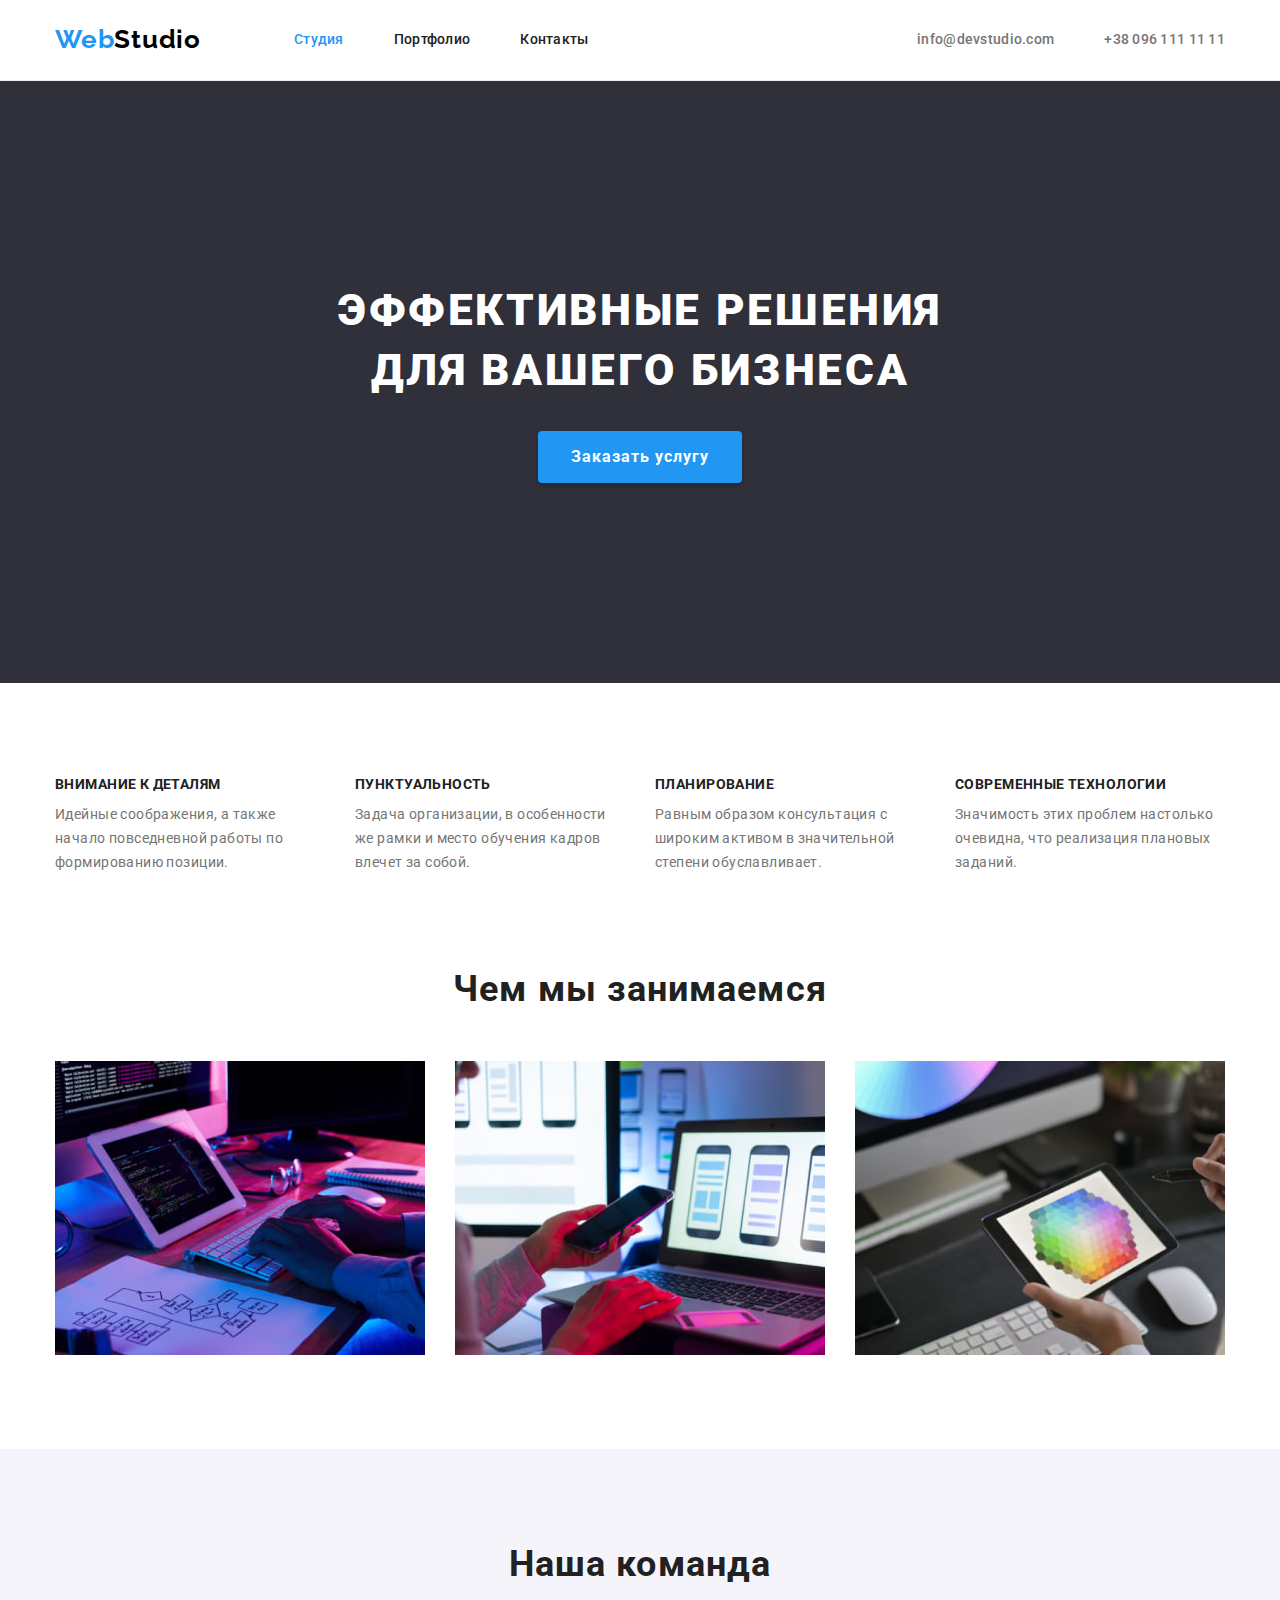
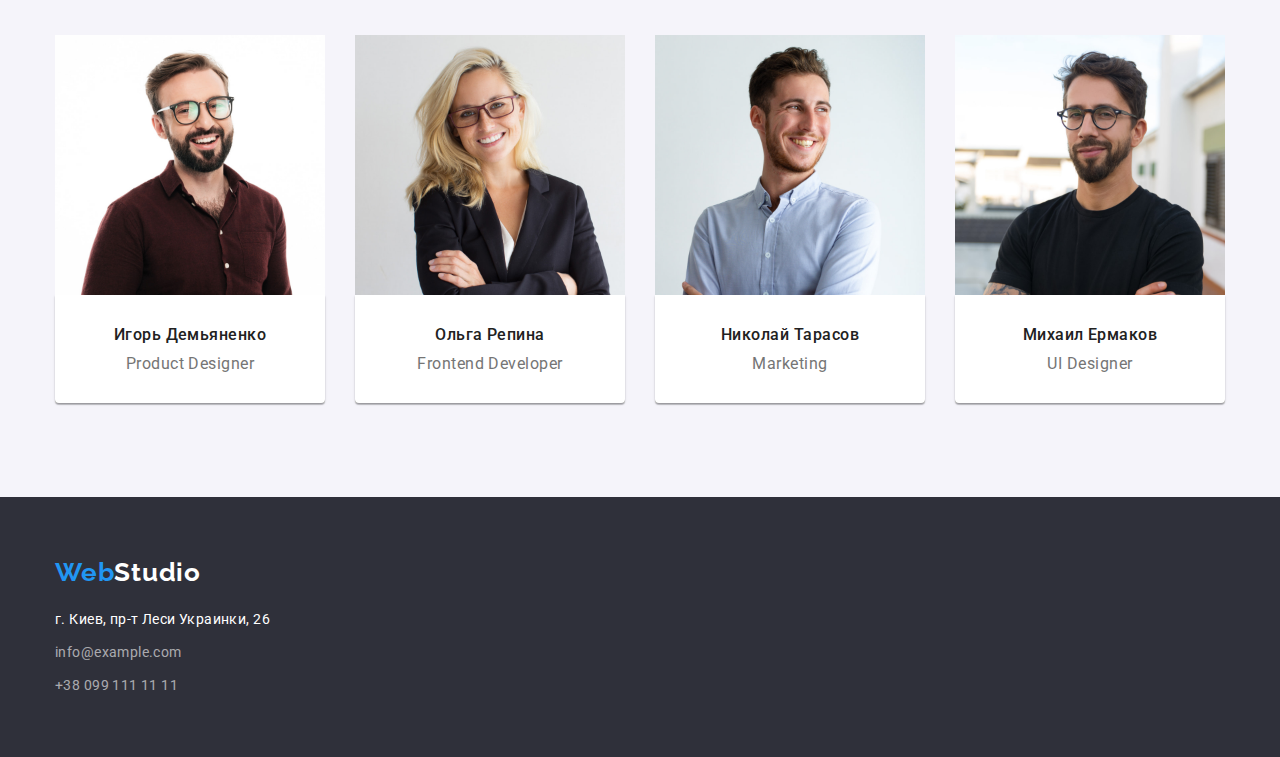
==== index.html @ 54af05c6 "Копирует файлы из предыдущего репозитория" ====
<!DOCTYPE html>
<html lang="ru">
  <head>
    <meta charset="UTF-8" />
    <meta http-equiv="X-UA-Compatible" content="IE=edge" />
    <meta name="viewport" content="width=device-width, initial-scale=1.0" />
    <title>Веб-сту</title>
    <link rel="preconnect" href="https://fonts.googleapis.com" />
    <link rel="preconnect" href="https://fonts.gstatic.com" crossorigin />
    <link
      href="https://fonts.googleapis.com/css2?family=Raleway:wght@700&family=Roboto:wght@400;500;700;900&display=swap"
      rel="stylesheet"
    />
    <link
      rel="stylesheet"
      href="https://cdnjs.cloudflare.com/ajax/libs/modern-normalize/1.1.0/modern-normalize.min.css"
    />
    <link rel="stylesheet" href="./сss/styles.css" />
  </head>
  <body>
    <header class="header">
      <div class="container header-container">
        <nav class="site-nav">
          <a class="logo link" lang="en" href="./index.html"
            >Web<span class="logo-header">Studio</span></a
          >
          <ul class="nav-list list">
            <li class="nav-item">
              <a class="nav-link link current" href="./index.html">Студия</a>
            </li>
            <li class="nav-item">
              <a class="nav-link link" href="./portfolio.html">Портфолио</a>
            </li>
            <li class="nav-item"><a class="nav-link link" href="#contacts">Контакты</a></li>
          </ul>
        </nav>
        <ul class="contact-list list">
          <li class="contact-header-item">
            <a class="contact-header-link link" href="mailto:info@devstudio.com"
              >info@devstudio.com</a
            >
          </li>
          <li class="contact-header-item">
            <a class="contact-header-link link" href="tel:+380961111111">+38 096 111 11 11</a>
          </li>
        </ul>
      </div>
    </header>
    <main>
      <section class="hero">
        <div class="container">
          <h1 class="hero-title">Эффективные решения для вашего бизнеса</h1>
          <button class="hero-button" type="button">Заказать услугу</button>
        </div>
      </section>
      <section class="section">
        <div class="container">
          <h2 class="visually-hidden">Особенности</h2>
          <ul class="features-list list">
            <li class="features-item">
              <h3 class="features-title">Внимание к деталям</h3>
              <p class="features-text">
                Идейные соображения, а также начало повседневной работы по формированию позиции.
              </p>
            </li>
            <li class="features-item">
              <h3 class="features-title">Пунктуальность</h3>
              <p class="features-text">
                Задача организации, в особенности же рамки и место обучения кадров влечет за собой.
              </p>
            </li>

            <li class="features-item">
              <h3 class="features-title">Планирование</h3>
              <p class="features-text">
                Равным образом консультация с широким активом в значительной степени обуславливает.
              </p>
            </li>
            <li class="features-item">
              <h3 class="features-title">Современные технологии</h3>
              <p class="features-text">
                Значимость этих проблем настолько очевидна, что реализация плановых заданий.
              </p>
            </li>
          </ul>
        </div>
      </section>
      <section class="work-directions section">
        <div class="container">
          <h2 class="section-title">Чем мы занимаемся</h2>
          <ul class="work-directions-list list">
            <li class="work-directions-item">
              <img
                src="./images/desktop-apps.jpg"
                alt="Программист работающий в своем офисе"
                width="370"
                height="294"
              />
            </li>
            <li class="work-directions-item">
              <img
                src="./images/mobile-apps.jpg"
                alt="Разработка мобильного приложения, работа над интерфейсом"
                width="370"
                height="294"
              />
            </li>
            <li class="work-directions-item">
              <img
                src="./images/design-solutions.jpg"
                alt="Веб-дизайн с выбором рабочего цвета на графическом планшете"
                width="370"
                height="294"
              />
            </li>
          </ul>
        </div>
      </section>
      <section class="team section">
        <div class="container">
          <h2 class="section-title">Наша команда</h2>
          <ul class="team-list list">
            <li class="team-card">
              <img
                src="./images/product-designer.jpg"
                alt="Член команды - продакт-дизайнер"
                width="270"
                height="260"
              />
              <div class="team-wrapper">
                <h3 class="team-title">Игорь Демьяненко</h3>
                <p class="team-text" lang="en">Product Designer</p>
              </div>
            </li>
            <li class="team-card">
              <img
                src="./images/frontend-developer.jpg"
                alt="Член команды - фронтенд разработчик"
                width="270"
                height="260"
              />
              <div class="team-wrapper">
                <h3 class="team-title">Ольга Репина</h3>
                <p class="team-text" lang="en">Frontend Developer</p>
              </div>
            </li>
            <li class="team-card">
              <img
                src="./images/marketing.jpg"
                alt="Член команды - маркетолог"
                width="270"
                height="260"
              />
              <div class="team-wrapper">
                <h3 class="team-title">Николай Тарасов</h3>
                <p class="team-text" lang="en">Marketing</p>
              </div>
            </li>
            <li class="team-card">
              <img
                src="./images/ui-designer.jpg"
                alt="Член команды - дизайнер пользовательского интерфейса"
                width="270"
                height="260"
              />
              <div class="team-wrapper">
                <h3 class="team-title">Михаил Ермаков</h3>
                <p class="team-text" lang="en">UI Designer</p>
              </div>
            </li>
          </ul>
        </div>
      </section>
    </main>
    <footer class="footer">
      <div class="container">
        <a class="logo link" lang="en" href="./index.html"
          >Web<span class="logo-footer">Studio</span></a
        >
        <address id="contacts">
          <ul class="list">
            <li class="adress-street-item">
              <a class="address-street link" href="https://goo.gl/maps/kSrC2yLhnCnVmhvy7"
                >г. Киев, пр-т Леси Украинки, 26</a
              >
            </li>
            <li class="contact-footer-item">
              <a class="contact-footer link" href="mailto:info@example.com">info@example.com</a>
            </li>
            <li class="contact-footer-item">
              <a class="contact-footer link" href="tel:+380991111111">+38 099 111 11 11</a>
            </li>
          </ul>
        </address>
      </div>
    </footer>
  </body>
</html>
---- сss/styles.css ----
:root {
  --primary-white-color: #ffffff; /**белый цвет фона и текста, логотипа в футере**/
  --theme-dark-color: #2f303a; /*темно серый цвет фона**/
  --theme-light-color: #f5f4fa; /**светло серый текст фона**/
  --accent-color: #2196f3; /**синий цвет выделения ссылок и кнопок при ховере, фокусе**/
  --text-primary-color: #212121; /**темно серый цвет тектса**/
  --text-secondary-color: #757575; /**основной светло серый цвет текста**/
  --text-primary-font: Roboto, sans-serif; /**основшой шрифт текта**/
  --text-secondary-font: Raleway, sans-serif; /**шрифт текста логотипа**/
}
body {
  font-family: var(--text-primary-font);
  color: var(--text-primary-color);
  background-color: var(--primary-white-color);
}

/* ПАРАМЕТРЫ КОНТЕЙНЕРА */
.container {
  margin-left: auto;
  margin-right: auto;
  width: 1200px;
  padding-left: 15px;
  padding-right: 15px;
}

/* СБРОС ОФОРМЛЕНИЯ ДЛЯ СПИСКОВ И ССЫЛОК; СБРОС PADDING И MARGIN ДЛЯ СПИСКОВ, ТЕКСТА, ЗАГЛАВИЙ*/
h1,
h2,
h3,
p {
  margin-top: 0;
  margin-bottom: 0;
}
ul {
  margin-top: 0;
  margin-bottom: 0;
  padding-left: 0;
}
img {
  display: block;
  max-width: 100%;
  height: auto;
}

.list {
  list-style: none;
}
.link {
  text-decoration: none;
}
.visually-hidden {
  position: absolute;
  width: 1px;
  height: 1px;
  margin: -1px;
  border: 0;
  padding: 0;
  white-space: nowrap;
  clip-path: inset(100%);
  clip: rect(0 0 0 0);
  overflow: hidden;
}
/* НEADER */
.header {
  padding-top: 24px;
  padding-bottom: 25px;
  border-bottom: 1px solid #ececec;
}
.header-container {
  display: flex;
  align-items: center;
}
/* LOGO-HEADER + LOGO-FOOTER*/
.logo {
  font-family: var(--text-secondary-font);
  font-weight: 700;
  font-size: 26px;
  line-height: 1.19;
  letter-spacing: 0.03em;
  color: var(--accent-color);
  margin-right: 93px;
}
.logo-header {
  color: #000000;
}
.logo-footer {
  color: var(--primary-white-color);
}

/*НАВИГАЦИЯ САЙТА И КОНТАКТЫ В ХЕДЕРЕ */
.site-nav,
.nav-list {
  display: flex;
  align-items: center;
}
.contact-list {
  display: flex;
  align-items: center;
  margin-left: auto;
}
.nav-item:not(:last-child) {
  margin-right: 50px;
}
.contact-header-item:not(:last-child) {
  margin-right: 50px;
}
.nav-link,
.contact-header-link {
  font-weight: 500;
  font-size: 14px;
  line-height: 1.14;
  letter-spacing: 0.02em;
  padding: 10px 0;
}
.nav-link {
  color: var(--text-primary-color);
}
.contact-header-link {
  color: var(--text-secondary-color);
}
.nav-link:focus,
.nav-link:hover,
.contact-header-link:focus,
.contact-header-link:hover {
  color: var(--accent-color);
}
.current {
  color: var(--accent-color);
}

/* FOTTER */
.footer {
  background-color: var(--theme-dark-color);
  padding-top: 60px;
  padding-bottom: 60px;
}
address {
  font-style: normal;
  margin-top: 20px;
}
.adress-street-item {
  margin-bottom: 9px;
}
.contact-footer-item:not(:last-child) {
  margin-bottom: 9px;
}
.address-street,
.contact-footer {
  font-size: 14px;
  line-height: 1.71;
  letter-spacing: 0.03em;
}
.address-street {
  color: var(--primary-white-color);
}
.contact-footer {
  color: rgba(255, 255, 255, 0.6);
}
.contact-footer:hover,
.contact-footer:focus {
  color: var(--accent-color);
}

/* MAIN*/
/* HERO */
.hero {
  background-color: var(--theme-dark-color);
  text-align: center;
  padding-top: 200px;
  padding-bottom: 200px;
}
.hero-title {
  font-weight: 900;
  font-size: 44px;
  line-height: 1.36;
  text-align: center;
  letter-spacing: 0.06em;
  text-transform: uppercase;
  color: var(--primary-white-color);
  width: 696px;
  margin-bottom: 30px;
  margin-left: auto;
  margin-right: auto;
}
.hero-button {
  font-family: var(--text-primary-font);
  font-weight: 700;
  font-size: 16px;
  line-height: 1.88;
  text-align: center;
  letter-spacing: 0.06em;
  cursor: pointer;
  color: var(--primary-white-color);
  background-color: var(--accent-color);
  padding: 10px 32px;
  min-width: 200px;
  border: 1px solid transparent;
  border-radius: 4px;
  box-shadow: 0px 4px 4px rgba(0, 0, 0, 0.15);
}
.hero-button:hover,
.hero-button:focus {
  background-color: #188ce8;
}
/* CЕКЦИИ  */
.section {
  padding-top: 94px;
  padding-bottom: 94px;
}

/* ОСОБЕННОСТИ */
.features-list {
  display: flex;
  align-items: center;
}
.features-item {
  flex-basis: calc((100% - 90px) / 4);
}
.features-item:not(:last-child) {
  margin-right: 30px;
}
.features-title {
  font-weight: 700;
  font-size: 14px;
  line-height: 1.14;
  letter-spacing: 0.03em;
  text-transform: uppercase;
  margin-bottom: 10px;
}
.features-text {
  font-size: 14px;
  line-height: 1.71;
  letter-spacing: 0.03em;
  color: var(--text-secondary-color);
}

/* ЧЕМ МЫ ЗАНИМАЕМСЯ + НАША КОМАНДА */
.section-title {
  font-weight: 700;
  font-size: 36px;
  line-height: 1.17;
  text-align: center;
  letter-spacing: 0.03em;
  margin-bottom: 50px;
}
.work-directions {
  padding-top: 0;
}
.work-directions-list {
  display: flex;
}
.work-directions-item {
  flex-basis: calc((100% - 60px) / 3);
}
.work-directions-item:not(:last-child) {
  margin-right: 30px;
}
.team {
  background-color: var(--theme-light-color);
}
.team-list {
  display: flex;
  flex-wrap: wrap;
}
.team-card {
  background-color: var(--primary-white-color);
  flex-basis: calc((100% - 90px) / 4);
}
.team-card:not(:last-child) {
  margin-right: 30px;
}
.team-wrapper {
  padding-top: 30px;
  padding-bottom: 30px;
  border-radius: 0px 0px 4px 4px;
  box-shadow: 0px 1px 3px rgba(0, 0, 0, 0.12), 0px 1px 1px rgba(0, 0, 0, 0.14),
    0px 2px 1px rgba(0, 0, 0, 0.2);
}
.team-title,
.team-text {
  font-size: 16px;
  line-height: 1.19;
  text-align: center;
  letter-spacing: 0.03em;
}
.team-title {
  font-weight: 500;
  margin-bottom: 10px;
}
.team-text {
  color: var(--text-secondary-color);
}

/*///////////////////////ВТОРАЯ СТРАНИЦА/////////////////////////////  */
/*ПОРТФОЛИО */
.button-list {
  display: flex;
  justify-content: center;
  margin-bottom: 50px;
}
.portfolio-button {
  font-family: var(--text-primary-font);
  font-weight: 500;
  font-size: 16px;
  line-height: 1.63;
  text-align: center;
  letter-spacing: 0.03em;
  cursor: pointer;
  color: var(--text-primary-color);
  background-color: var(--theme-light-color);
  padding: 6px 22px;
  min-width: 73px;
  border: 1px solid transparent;
  border-radius: 4px;
}
.portfolio-button-item:not(:last-child) {
  margin-right: 8px;
}
.portfolio-button:active,
.portfolio-button:hover,
.portfolio-button:focus {
  color: var(--primary-white-color);
  background-color: var(--accent-color);
  box-shadow: 0px 3px 1px rgba(0, 0, 0, 0.1), 0px 1px 2px rgba(0, 0, 0, 0.08),
    0px 2px 2px rgba(0, 0, 0, 0.12);
}
.portfolio-list {
  display: flex;
  flex-wrap: wrap;
}
.portfolio-card {
  flex-basis: calc((100% - 60px) / 3);
}
.portfolio-card:not(:nth-child(3n)) {
  margin-right: 30px;
}
.portfolio-card:not(:nth-last-child(-n + 3)) {
  margin-bottom: 30px;
}
.portfolio-wrapper {
  padding: 20px 24px;
  border-left: 1px solid #eeeeee;
  border-right: 1px solid #eeeeee;
  border-bottom: 1px solid #eeeeee;
}
.portfolio-title {
  font-weight: 700;
  font-size: 18px;
  line-height: 2;
  letter-spacing: 0.06em;
  margin-bottom: 4px;
}
.portfolio-text {
  font-size: 16px;
  line-height: 1.88;
  letter-spacing: 0.03em;
  color: var(--text-secondary-color);
}
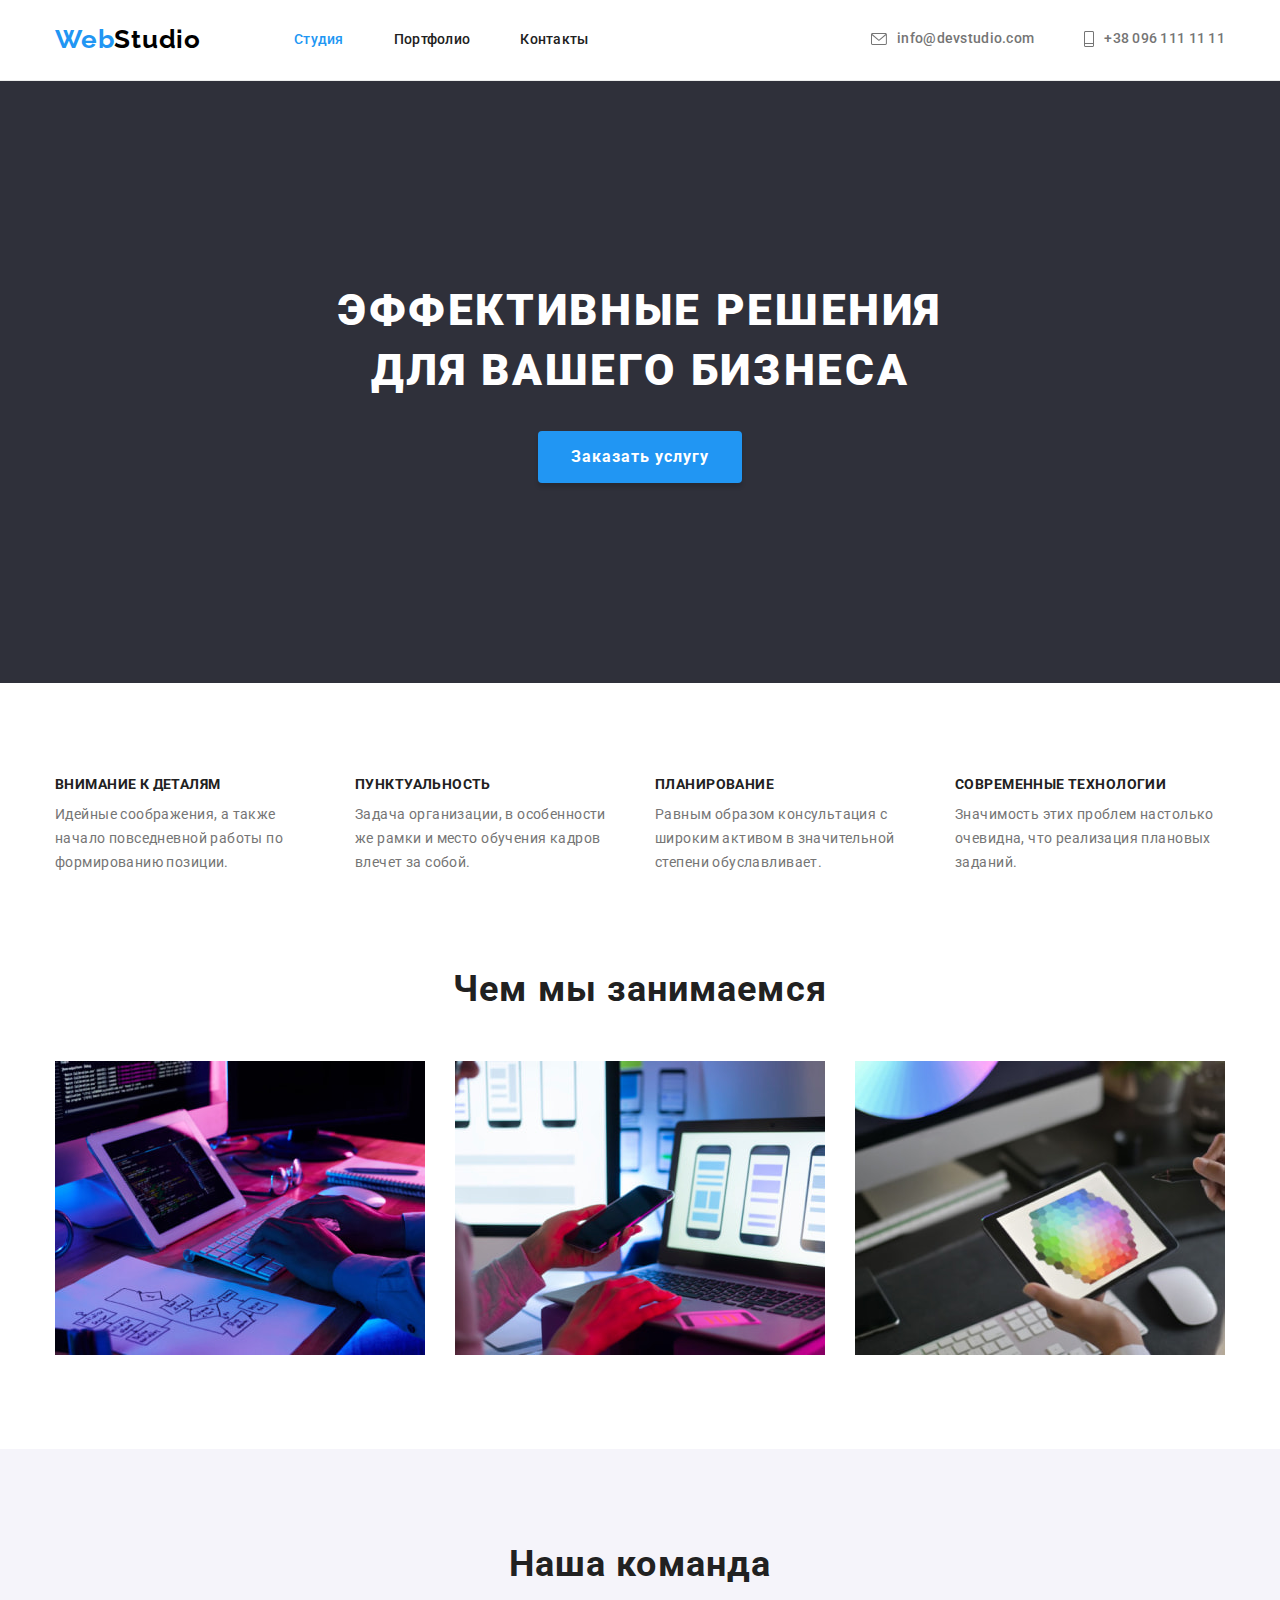
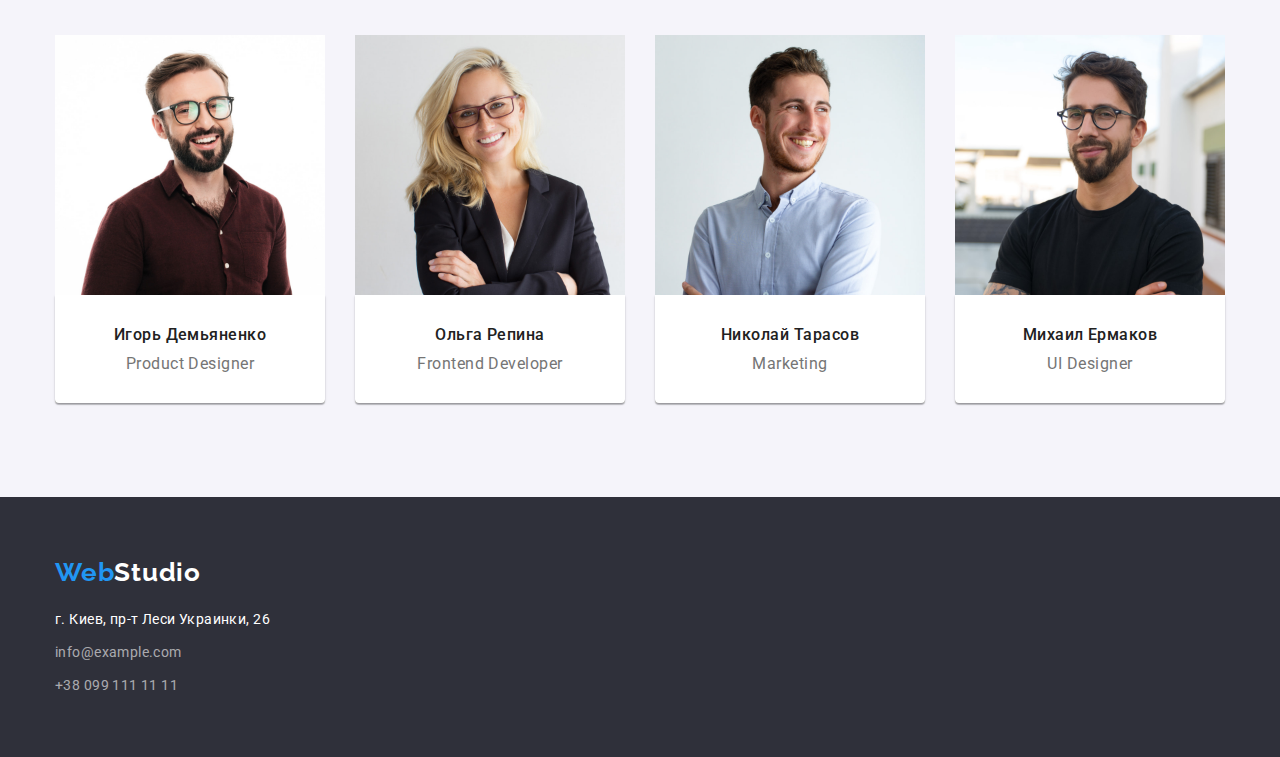
==== commit b5da191a: "Добавляет иконки для номера и телефона" ====
--- a/index.html
+++ b/index.html
@@ -36,12 +36,18 @@
         </nav>
         <ul class="contact-list list">
           <li class="contact-header-item">
-            <a class="contact-header-link link" href="mailto:info@devstudio.com"
+            <a class="contact-header-link link" href="mailto:info@devstudio.com">
+              <svg class="contact-icon" width="16" height="12">
+                <use href="./images/icons.svg#mail"></use></svg
               >info@devstudio.com</a
             >
           </li>
           <li class="contact-header-item">
-            <a class="contact-header-link link" href="tel:+380961111111">+38 096 111 11 11</a>
+            <a class="contact-header-link link" href="tel:+380961111111">
+              <svg class="contact-icon" width="10" height="16">
+                <use href="./images/icons.svg#phone"></use></svg
+              >+38 096 111 11 11</a
+            >
           </li>
         </ul>
       </div>
--- a/сss/styles.css
+++ b/сss/styles.css
@@ -110,19 +110,29 @@
   font-size: 14px;
   line-height: 1.14;
   letter-spacing: 0.02em;
-  padding: 10px 0;
+  padding: 5px 0;
 }
 .nav-link {
   color: var(--text-primary-color);
 }
 .contact-header-link {
   color: var(--text-secondary-color);
+  display: flex;
+  align-items: center;
 }
 .nav-link:focus,
 .nav-link:hover,
 .contact-header-link:focus,
 .contact-header-link:hover {
   color: var(--accent-color);
+}
+.contact-icon {
+  fill: var(--text-secondary-color);
+  margin-right: 10px;
+}
+.contact-header-link:focus .contact-icon,
+.contact-header-link:hover .contact-icon {
+  fill: var(--accent-color);
 }
 .current {
   color: var(--accent-color);
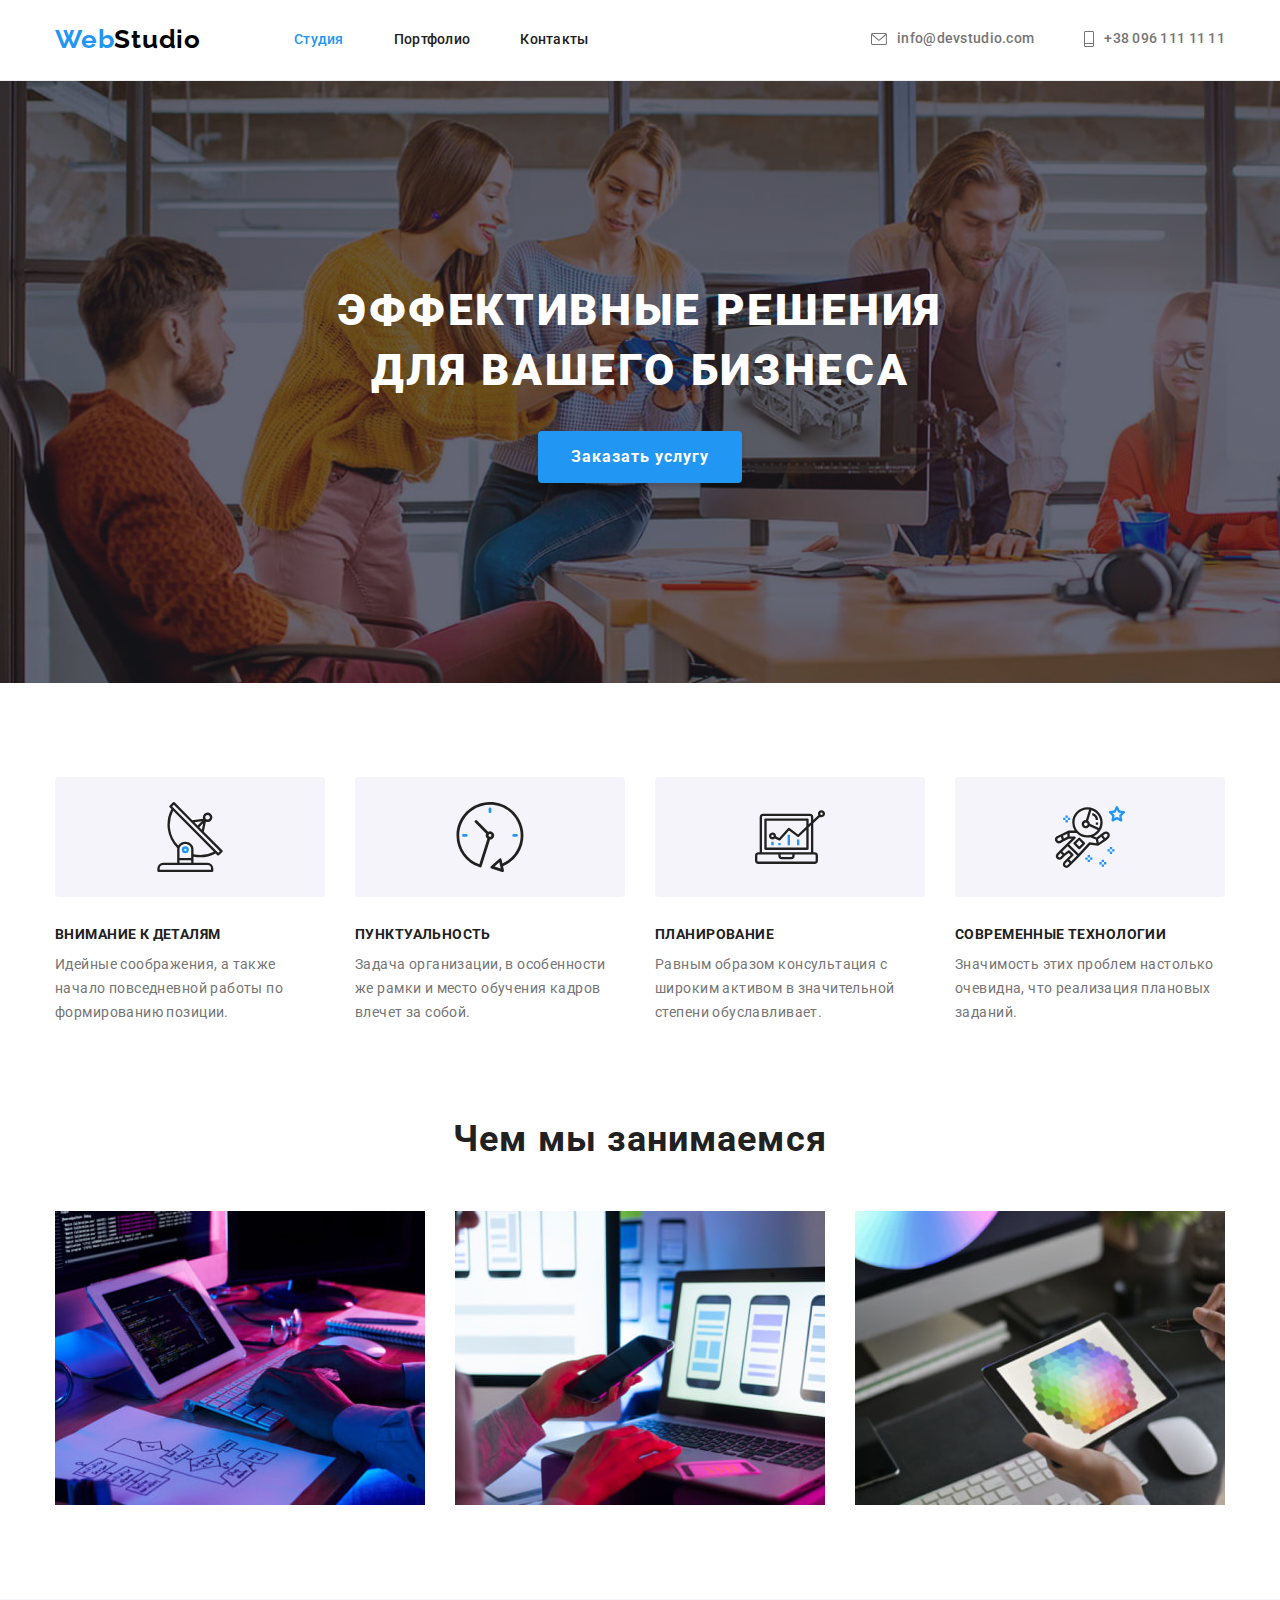
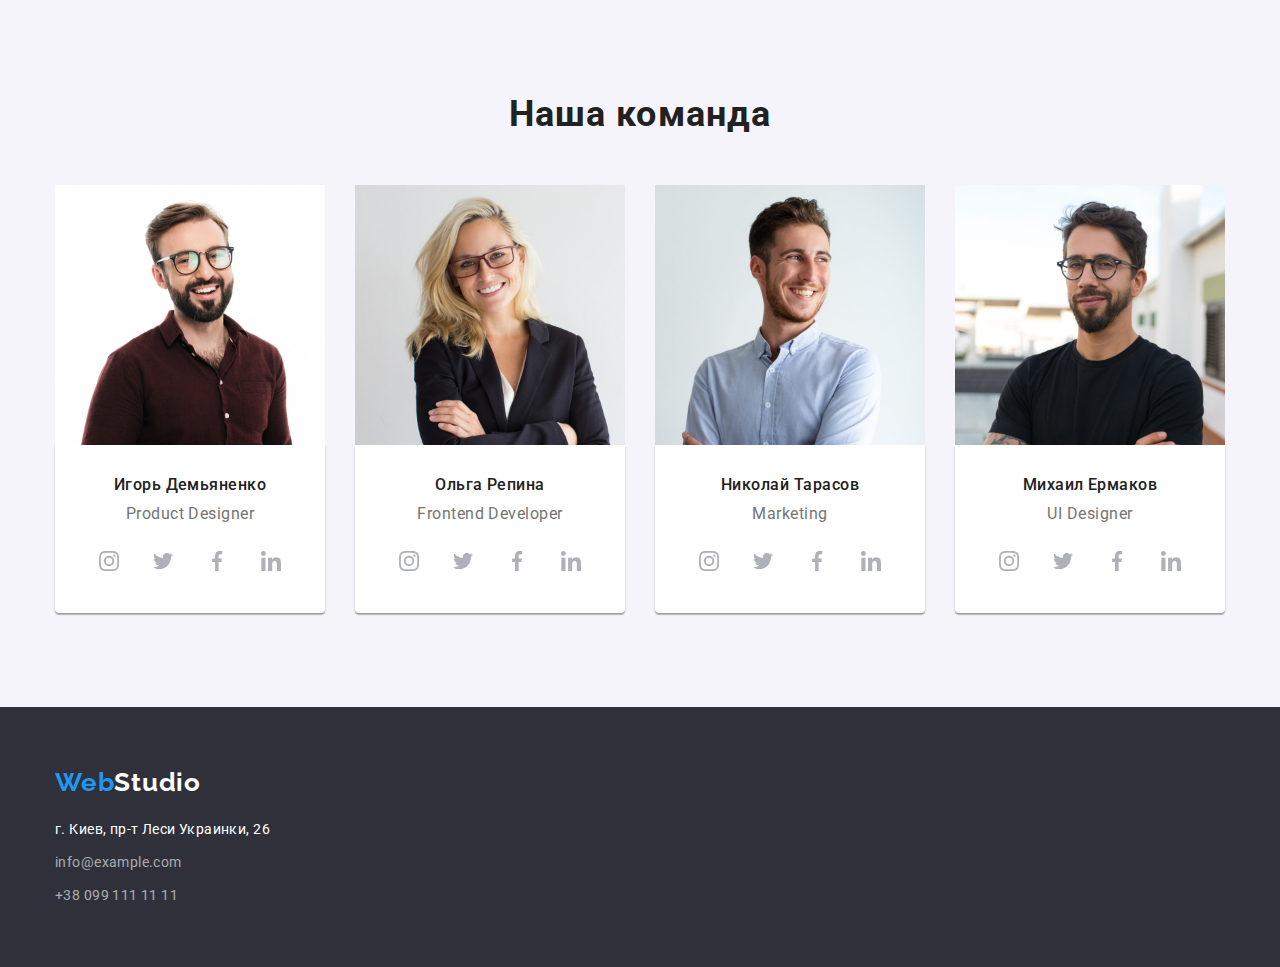
==== commit 5ae29ca8: "Добавляет иконки для секции особенности и иконки соцсетей в нашей команде" ====
--- a/index.html
+++ b/index.html
@@ -64,12 +64,22 @@
           <h2 class="visually-hidden">Особенности</h2>
           <ul class="features-list list">
             <li class="features-item">
+              <div class="features-icon-wrapper">
+                <svg width="70" height="70">
+                  <use href="./images/icons.svg#antena"></use>
+                </svg>
+              </div>
               <h3 class="features-title">Внимание к деталям</h3>
               <p class="features-text">
                 Идейные соображения, а также начало повседневной работы по формированию позиции.
               </p>
             </li>
             <li class="features-item">
+              <div class="features-icon-wrapper">
+                <svg width="70" height="70">
+                  <use href="./images/icons.svg#clock"></use>
+                </svg>
+              </div>
               <h3 class="features-title">Пунктуальность</h3>
               <p class="features-text">
                 Задача организации, в особенности же рамки и место обучения кадров влечет за собой.
@@ -77,12 +87,22 @@
             </li>
 
             <li class="features-item">
+              <div class="features-icon-wrapper">
+                <svg width="70" height="70">
+                  <use href="./images/icons.svg#diagram"></use>
+                </svg>
+              </div>
               <h3 class="features-title">Планирование</h3>
               <p class="features-text">
                 Равным образом консультация с широким активом в значительной степени обуславливает.
               </p>
             </li>
             <li class="features-item">
+              <div class="features-icon-wrapper">
+                <svg class="features-icon" width="70" height="70">
+                  <use href="./images/icons.svg#astronaut"></use>
+                </svg>
+              </div>
               <h3 class="features-title">Современные технологии</h3>
               <p class="features-text">
                 Значимость этих проблем настолько очевидна, что реализация плановых заданий.
@@ -136,6 +156,36 @@
               <div class="team-wrapper">
                 <h3 class="team-title">Игорь Демьяненко</h3>
                 <p class="team-text" lang="en">Product Designer</p>
+                <ul class="social-list list">
+                  <li>
+                    <a class="social-list-link" href="">
+                      <svg class="social-list-icon" width="20" height="20">
+                        <use href="./images/icons.svg#instagram"></use>
+                      </svg>
+                    </a>
+                  </li>
+                  <li>
+                    <a class="social-list-link" href="">
+                      <svg class="social-list-icon" width="20" height="20">
+                        <use href="./images/icons.svg#twitter"></use>
+                      </svg>
+                    </a>
+                  </li>
+                  <li>
+                    <a class="social-list-link" href="">
+                      <svg class="social-list-icon" width="20" height="20">
+                        <use href="./images/icons.svg#facebook"></use>
+                      </svg>
+                    </a>
+                  </li>
+                  <li>
+                    <a class="social-list-link" href="">
+                      <svg class="social-list-icon" width="20" height="20">
+                        <use href="./images/icons.svg#linkedin"></use>
+                      </svg>
+                    </a>
+                  </li>
+                </ul>
               </div>
             </li>
             <li class="team-card">
@@ -148,6 +198,36 @@
               <div class="team-wrapper">
                 <h3 class="team-title">Ольга Репина</h3>
                 <p class="team-text" lang="en">Frontend Developer</p>
+                <ul class="social-list list">
+                  <li>
+                    <a class="social-list-link" href="">
+                      <svg class="social-list-icon" width="20" height="20">
+                        <use href="./images/icons.svg#instagram"></use>
+                      </svg>
+                    </a>
+                  </li>
+                  <li>
+                    <a class="social-list-link" href="">
+                      <svg class="social-list-icon" width="20" height="20">
+                        <use href="./images/icons.svg#twitter"></use>
+                      </svg>
+                    </a>
+                  </li>
+                  <li>
+                    <a class="social-list-link" href="">
+                      <svg class="social-list-icon" width="20" height="20">
+                        <use href="./images/icons.svg#facebook"></use>
+                      </svg>
+                    </a>
+                  </li>
+                  <li>
+                    <a class="social-list-link" href="">
+                      <svg class="social-list-icon" width="20" height="20">
+                        <use href="./images/icons.svg#linkedin"></use>
+                      </svg>
+                    </a>
+                  </li>
+                </ul>
               </div>
             </li>
             <li class="team-card">
@@ -160,6 +240,36 @@
               <div class="team-wrapper">
                 <h3 class="team-title">Николай Тарасов</h3>
                 <p class="team-text" lang="en">Marketing</p>
+                <ul class="social-list list">
+                  <li>
+                    <a class="social-list-link" href="">
+                      <svg class="social-list-icon" width="20" height="20">
+                        <use href="./images/icons.svg#instagram"></use>
+                      </svg>
+                    </a>
+                  </li>
+                  <li>
+                    <a class="social-list-link" href="">
+                      <svg class="social-list-icon" width="20" height="20">
+                        <use href="./images/icons.svg#twitter"></use>
+                      </svg>
+                    </a>
+                  </li>
+                  <li>
+                    <a class="social-list-link" href="">
+                      <svg class="social-list-icon" width="20" height="20">
+                        <use href="./images/icons.svg#facebook"></use>
+                      </svg>
+                    </a>
+                  </li>
+                  <li>
+                    <a class="social-list-link" href="">
+                      <svg class="social-list-icon" width="20" height="20">
+                        <use href="./images/icons.svg#linkedin"></use>
+                      </svg>
+                    </a>
+                  </li>
+                </ul>
               </div>
             </li>
             <li class="team-card">
@@ -172,6 +282,36 @@
               <div class="team-wrapper">
                 <h3 class="team-title">Михаил Ермаков</h3>
                 <p class="team-text" lang="en">UI Designer</p>
+                <ul class="social-list list">
+                  <li>
+                    <a class="social-list-link" href="">
+                      <svg class="social-list-icon" width="20" height="20">
+                        <use href="./images/icons.svg#instagram"></use>
+                      </svg>
+                    </a>
+                  </li>
+                  <li>
+                    <a class="social-list-link" href="">
+                      <svg class="social-list-icon" width="20" height="20">
+                        <use href="./images/icons.svg#twitter"></use>
+                      </svg>
+                    </a>
+                  </li>
+                  <li>
+                    <a class="social-list-link" href="">
+                      <svg class="social-list-icon" width="20" height="20">
+                        <use href="./images/icons.svg#facebook"></use>
+                      </svg>
+                    </a>
+                  </li>
+                  <li>
+                    <a class="social-list-link" href="">
+                      <svg class="social-list-icon" width="20" height="20">
+                        <use href="./images/icons.svg#linkedin"></use>
+                      </svg>
+                    </a>
+                  </li>
+                </ul>
               </div>
             </li>
           </ul>
--- a/сss/styles.css
+++ b/сss/styles.css
@@ -7,6 +7,7 @@
   --text-secondary-color: #757575; /**основной светло серый цвет текста**/
   --text-primary-font: Roboto, sans-serif; /**основшой шрифт текта**/
   --text-secondary-font: Raleway, sans-serif; /**шрифт текста логотипа**/
+  --icon-primary-color: #afb1b8; /**основной цвет иконок соцсетей и партнеров**/
 }
 body {
   font-family: var(--text-primary-font);
@@ -174,7 +175,10 @@
 /* MAIN*/
 /* HERO */
 .hero {
+  background-image: linear-gradient(rgba(47, 48, 58, 0.4), rgba(47, 48, 58, 0.4)),
+    url('../images/hero-bg.jpg');
   background-color: var(--theme-dark-color);
+  background-size: cover;
   text-align: center;
   padding-top: 200px;
   padding-bottom: 200px;
@@ -229,6 +233,17 @@
 .features-item:not(:last-child) {
   margin-right: 30px;
 }
+.features-icon-wrapper {
+  display: flex;
+  justify-content: center;
+  align-items: center;
+  background-color: #f5f4fa;
+  margin-bottom: 30px;
+  width: 270px;
+  height: 120px;
+  border-radius: 4px;
+}
+
 .features-title {
   font-weight: 700;
   font-size: 14px;
@@ -280,8 +295,7 @@
   margin-right: 30px;
 }
 .team-wrapper {
-  padding-top: 30px;
-  padding-bottom: 30px;
+  padding: 30px 32px;
   border-radius: 0px 0px 4px 4px;
   box-shadow: 0px 1px 3px rgba(0, 0, 0, 0.12), 0px 1px 1px rgba(0, 0, 0, 0.14),
     0px 2px 1px rgba(0, 0, 0, 0.2);
@@ -299,6 +313,31 @@
 }
 .team-text {
   color: var(--text-secondary-color);
+  margin-bottom: 16px;
+}
+.social-list {
+  display: flex;
+  justify-content: space-between;
+}
+.social-list-link {
+  display: flex;
+  justify-content: center;
+  align-items: center;
+  height: 44px;
+  width: 44px;
+  border-radius: 50%;
+}
+.social-list-icon {
+  fill: var(--icon-primary-color);
+}
+.social-list-link:hover,
+.social-list-link:focus {
+  background-color: var(--accent-color);
+}
+
+.social-list-link:hover .social-list-icon,
+.social-list-link:focus .social-list-icon {
+  fill: var(--primary-white-color);
 }
 
 /*///////////////////////ВТОРАЯ СТРАНИЦА/////////////////////////////  */
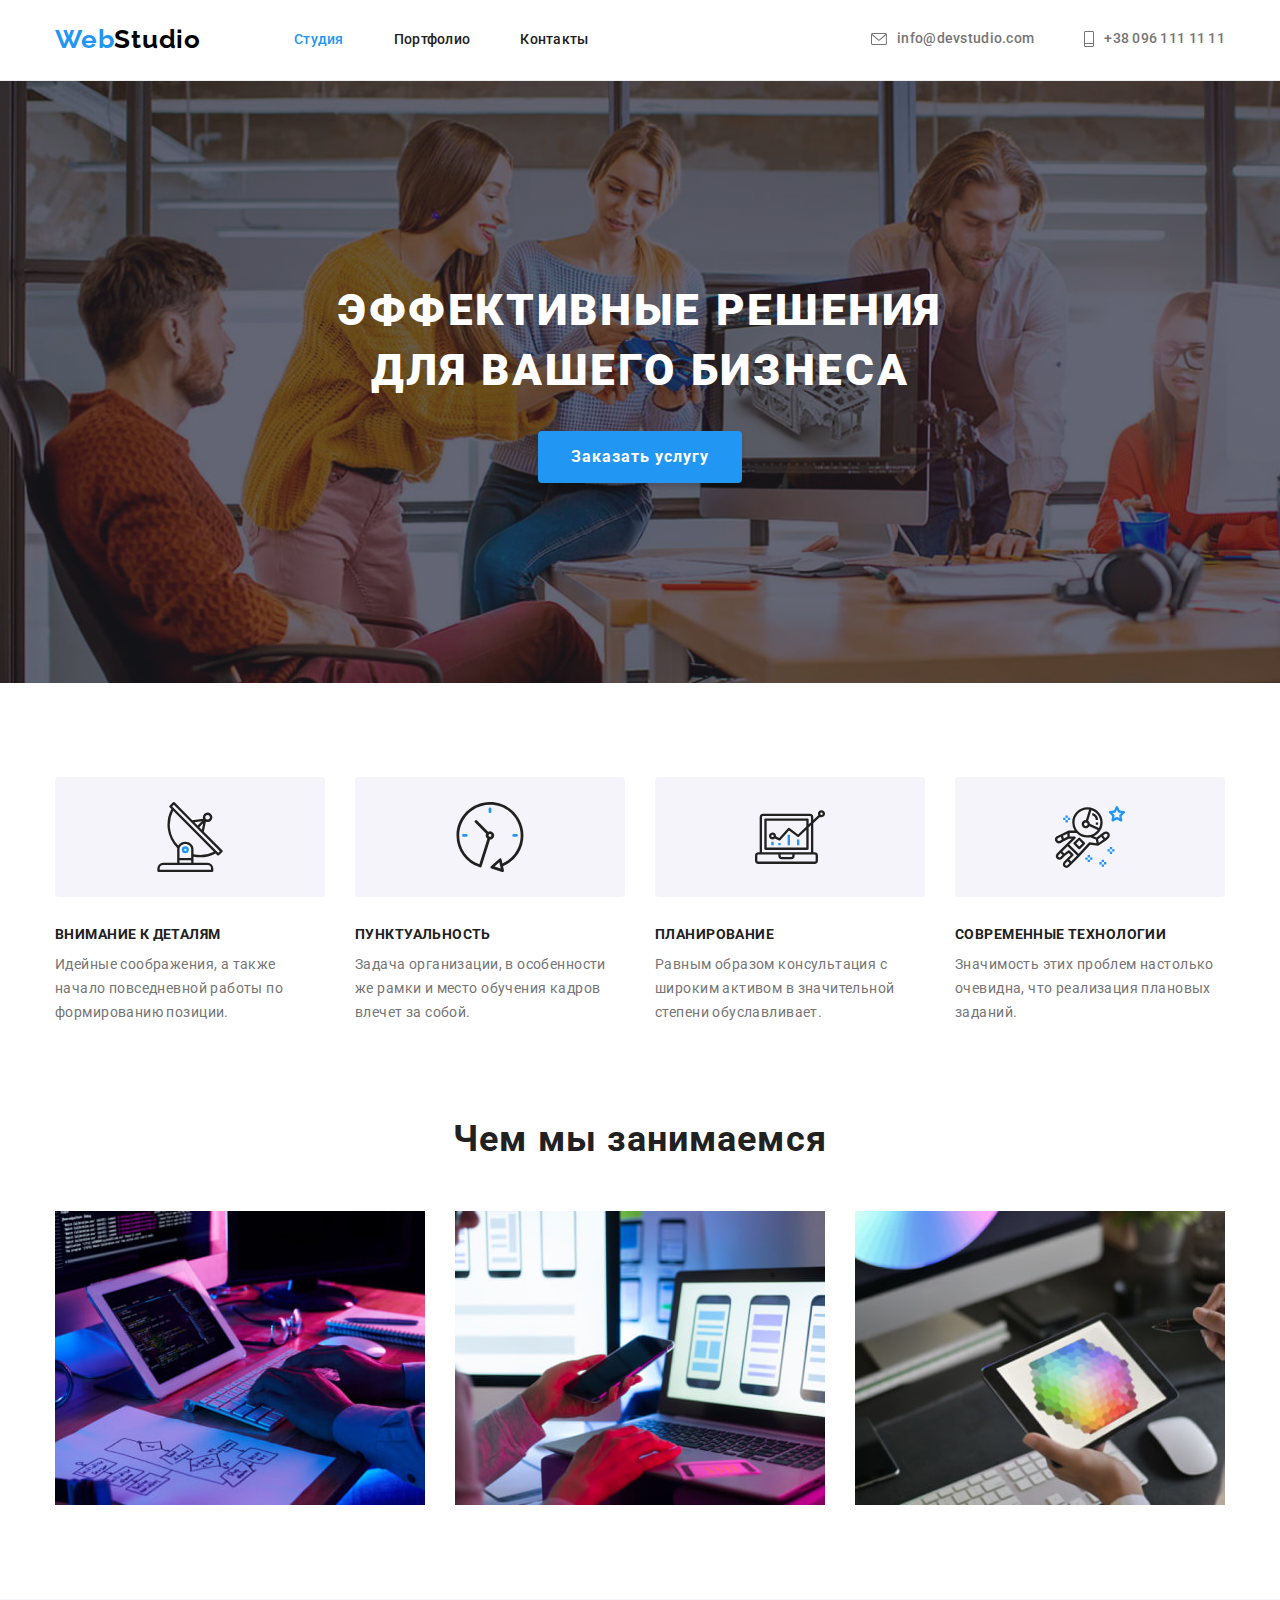
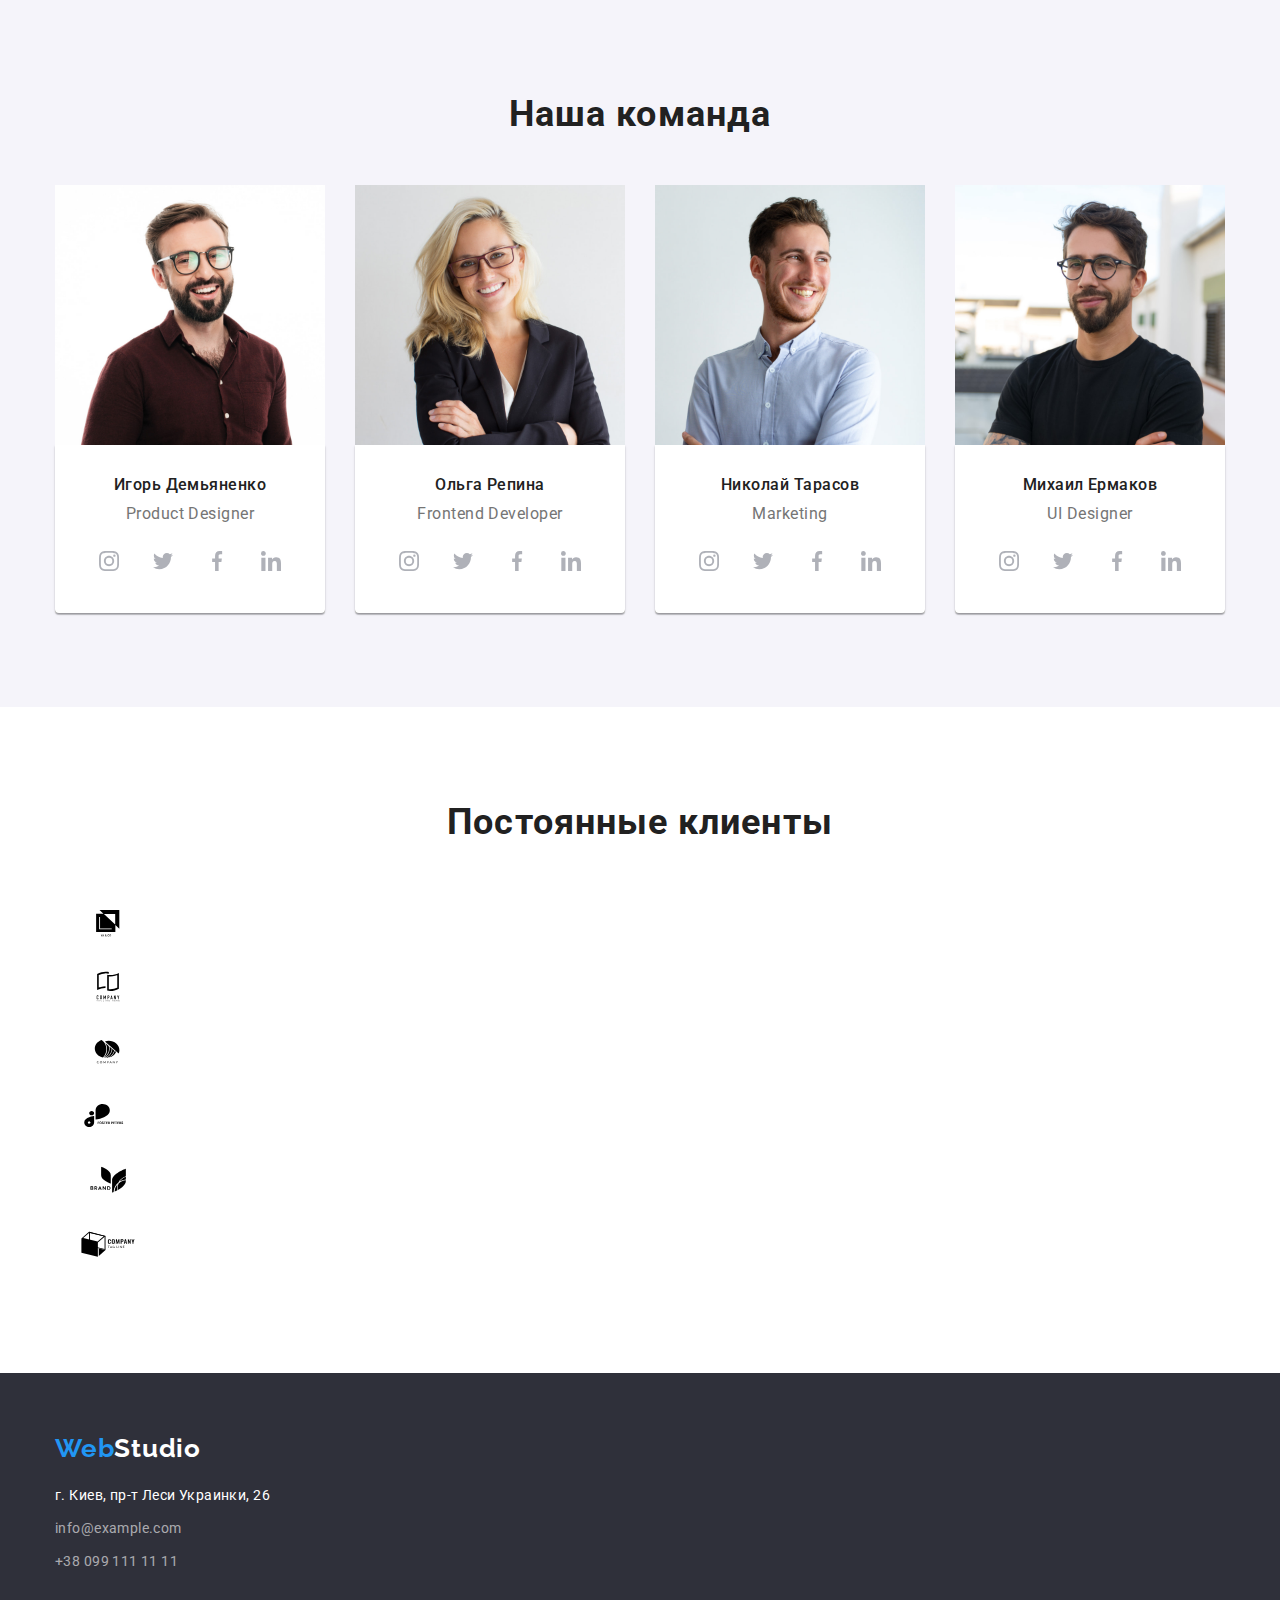
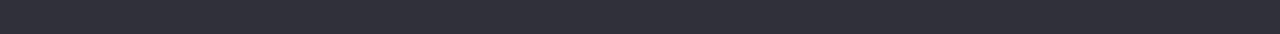
==== commit 02fa2b29: "Добавляет ссылки на социальные сети и заглавие секции постоянные клиенты" ====
--- a/index.html
+++ b/index.html
@@ -158,28 +158,28 @@
                 <p class="team-text" lang="en">Product Designer</p>
                 <ul class="social-list list">
                   <li>
-                    <a class="social-list-link" href="">
+                    <a class="social-list-link" href="https://www.instagram.com/" target="_blank">
                       <svg class="social-list-icon" width="20" height="20">
                         <use href="./images/icons.svg#instagram"></use>
                       </svg>
                     </a>
                   </li>
                   <li>
-                    <a class="social-list-link" href="">
+                    <a class="social-list-link" href="https://twitter.com/" target="_blank">
                       <svg class="social-list-icon" width="20" height="20">
                         <use href="./images/icons.svg#twitter"></use>
                       </svg>
                     </a>
                   </li>
                   <li>
-                    <a class="social-list-link" href="">
+                    <a class="social-list-link" href="https://uk-ua.facebook.com/" target="_blank">
                       <svg class="social-list-icon" width="20" height="20">
                         <use href="./images/icons.svg#facebook"></use>
                       </svg>
                     </a>
                   </li>
                   <li>
-                    <a class="social-list-link" href="">
+                    <a class="social-list-link" href="https://www.linkedin.com/" target="_blank">
                       <svg class="social-list-icon" width="20" height="20">
                         <use href="./images/icons.svg#linkedin"></use>
                       </svg>
@@ -198,30 +198,30 @@
               <div class="team-wrapper">
                 <h3 class="team-title">Ольга Репина</h3>
                 <p class="team-text" lang="en">Frontend Developer</p>
-                <ul class="social-list list">
-                  <li>
-                    <a class="social-list-link" href="">
+                  <ul class="social-list list">
+                  <li>
+                    <a class="social-list-link" href="https://www.instagram.com/" target="_blank">
                       <svg class="social-list-icon" width="20" height="20">
                         <use href="./images/icons.svg#instagram"></use>
                       </svg>
                     </a>
                   </li>
                   <li>
-                    <a class="social-list-link" href="">
+                    <a class="social-list-link" href="https://twitter.com/" target="_blank">
                       <svg class="social-list-icon" width="20" height="20">
                         <use href="./images/icons.svg#twitter"></use>
                       </svg>
                     </a>
                   </li>
                   <li>
-                    <a class="social-list-link" href="">
+                    <a class="social-list-link" href="https://uk-ua.facebook.com/" target="_blank">
                       <svg class="social-list-icon" width="20" height="20">
                         <use href="./images/icons.svg#facebook"></use>
                       </svg>
                     </a>
                   </li>
                   <li>
-                    <a class="social-list-link" href="">
+                    <a class="social-list-link" href="https://www.linkedin.com/" target="_blank">
                       <svg class="social-list-icon" width="20" height="20">
                         <use href="./images/icons.svg#linkedin"></use>
                       </svg>
@@ -240,30 +240,30 @@
               <div class="team-wrapper">
                 <h3 class="team-title">Николай Тарасов</h3>
                 <p class="team-text" lang="en">Marketing</p>
-                <ul class="social-list list">
-                  <li>
-                    <a class="social-list-link" href="">
+                 <ul class="social-list list">
+                  <li>
+                    <a class="social-list-link" href="https://www.instagram.com/" target="_blank">
                       <svg class="social-list-icon" width="20" height="20">
                         <use href="./images/icons.svg#instagram"></use>
                       </svg>
                     </a>
                   </li>
                   <li>
-                    <a class="social-list-link" href="">
+                    <a class="social-list-link" href="https://twitter.com/" target="_blank">
                       <svg class="social-list-icon" width="20" height="20">
                         <use href="./images/icons.svg#twitter"></use>
                       </svg>
                     </a>
                   </li>
                   <li>
-                    <a class="social-list-link" href="">
+                    <a class="social-list-link" href="https://uk-ua.facebook.com/" target="_blank">
                       <svg class="social-list-icon" width="20" height="20">
                         <use href="./images/icons.svg#facebook"></use>
                       </svg>
                     </a>
                   </li>
                   <li>
-                    <a class="social-list-link" href="">
+                    <a class="social-list-link" href="https://www.linkedin.com/" target="_blank">
                       <svg class="social-list-icon" width="20" height="20">
                         <use href="./images/icons.svg#linkedin"></use>
                       </svg>
@@ -282,40 +282,57 @@
               <div class="team-wrapper">
                 <h3 class="team-title">Михаил Ермаков</h3>
                 <p class="team-text" lang="en">UI Designer</p>
-                <ul class="social-list list">
-                  <li>
-                    <a class="social-list-link" href="">
+                  <ul class="social-list list">
+                  <li>
+                    <a class="social-list-link" href="https://www.instagram.com/" target="_blank">
                       <svg class="social-list-icon" width="20" height="20">
                         <use href="./images/icons.svg#instagram"></use>
                       </svg>
                     </a>
                   </li>
                   <li>
-                    <a class="social-list-link" href="">
+                    <a class="social-list-link" href="https://twitter.com/" target="_blank">
                       <svg class="social-list-icon" width="20" height="20">
                         <use href="./images/icons.svg#twitter"></use>
                       </svg>
                     </a>
                   </li>
                   <li>
-                    <a class="social-list-link" href="">
+                    <a class="social-list-link" href="https://uk-ua.facebook.com/" target="_blank">
                       <svg class="social-list-icon" width="20" height="20">
                         <use href="./images/icons.svg#facebook"></use>
                       </svg>
                     </a>
                   </li>
                   <li>
-                    <a class="social-list-link" href="">
+                    <a class="social-list-link" href="https://www.linkedin.com/" target="_blank">
                       <svg class="social-list-icon" width="20" height="20">
                         <use href="./images/icons.svg#linkedin"></use>
                       </svg>
                     </a>
                   </li>
                 </ul>
-              </div>
-            </li>
-          </ul>
         </div>
+      </section>
+      <section class="section">
+         <div class="container">
+           <h1 class="section-title">Постоянные клиенты</h1>
+           <ul class="clients-list list">
+          <li class="clients-item">
+            <svg class="clients-icon" width="106" height="60">
+              <use href="./images/icons.svg#client1"></use></svg>
+            </li>
+          <li class="clients-item">
+            <svg class="clients-icon" width="106" height="60">
+              <use href="./images/icons.svg#client2"></use></svg>
+            </li>
+          <li class="clients-item"><svg class="clients-icon" width="106" height="60"><use href="./images/icons.svg#client3"></use></svg></li>
+          <li class="clients-item"><svg class="clients-icon" width="106" height="60"><use href="./images/icons.svg#client4"></use></svg></li>
+          <li class="clients-item"><svg class="clients-icon" width="106" height="60"><use href="./images/icons.svg#client5"></use></svg></li>
+           <li class="clients-item"><svg class="clients-icon" width="106" height="60"><use href="./images/icons.svg#client6"></use></svg></li>
+        </ul>
+
+      </div>
       </section>
     </main>
     <footer class="footer">
--- a/сss/styles.css
+++ b/сss/styles.css
@@ -239,11 +239,9 @@
   align-items: center;
   background-color: #f5f4fa;
   margin-bottom: 30px;
-  width: 270px;
   height: 120px;
   border-radius: 4px;
 }
-
 .features-title {
   font-weight: 700;
   font-size: 14px;
@@ -334,11 +332,12 @@
 .social-list-link:focus {
   background-color: var(--accent-color);
 }
-
 .social-list-link:hover .social-list-icon,
 .social-list-link:focus .social-list-icon {
   fill: var(--primary-white-color);
 }
+
+/* ПОСТОЯННЫЕ КЛИЕНТЫ */
 
 /*///////////////////////ВТОРАЯ СТРАНИЦА/////////////////////////////  */
 /*ПОРТФОЛИО */
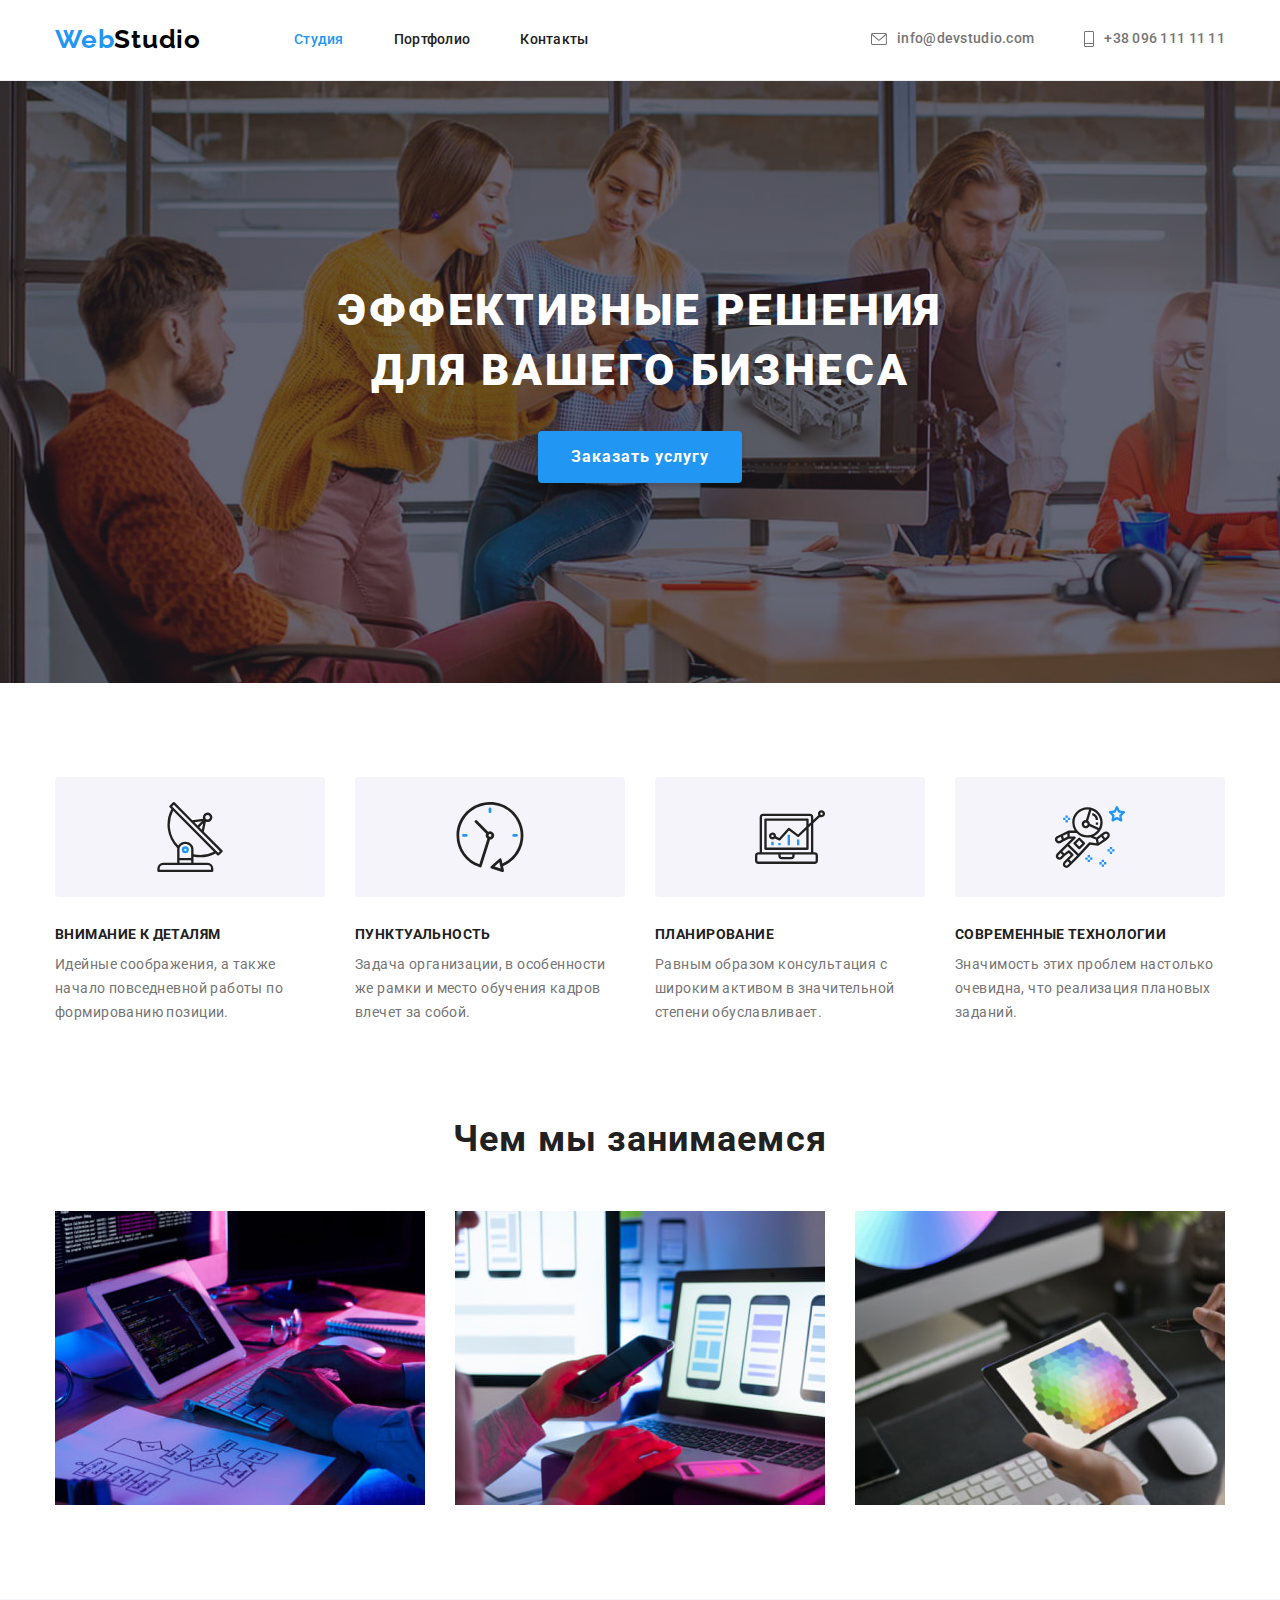
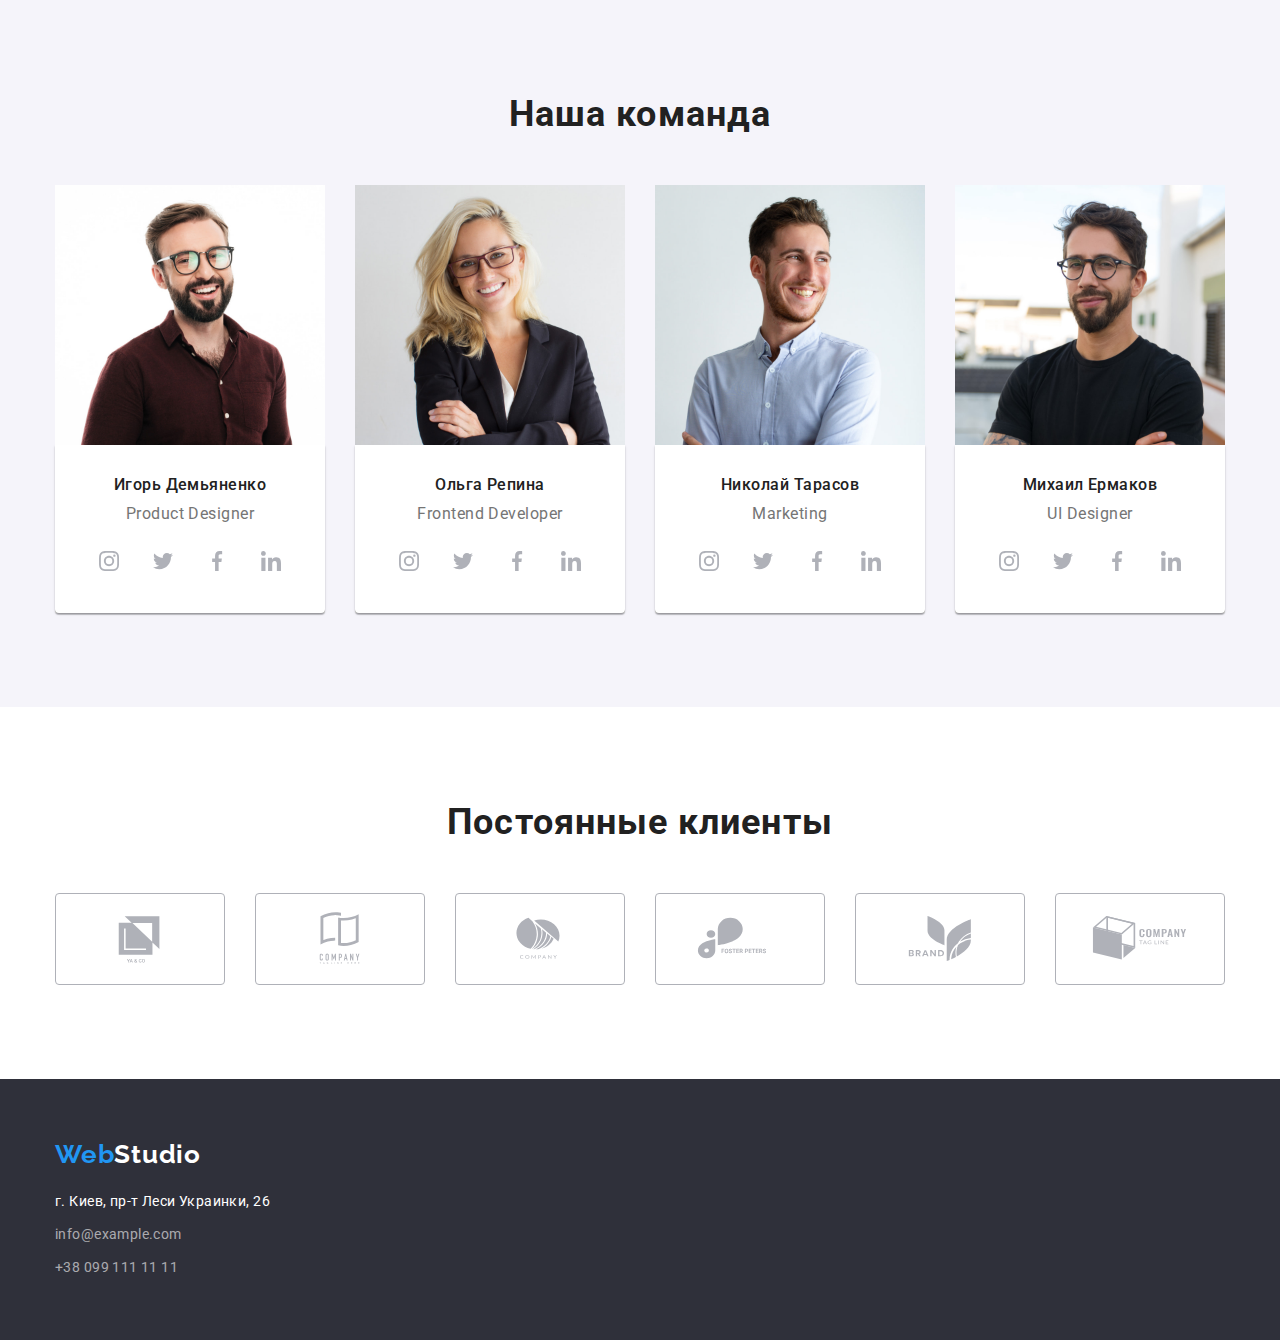
==== commit 78271457: "Добавляет ховер и фокус иконкам наших клиентов" ====
--- a/index.html
+++ b/index.html
@@ -4,7 +4,7 @@
     <meta charset="UTF-8" />
     <meta http-equiv="X-UA-Compatible" content="IE=edge" />
     <meta name="viewport" content="width=device-width, initial-scale=1.0" />
-    <title>Веб-сту</title>
+    <title>Веб-студия</title>
     <link rel="preconnect" href="https://fonts.googleapis.com" />
     <link rel="preconnect" href="https://fonts.gstatic.com" crossorigin />
     <link
@@ -99,7 +99,7 @@
             </li>
             <li class="features-item">
               <div class="features-icon-wrapper">
-                <svg class="features-icon" width="70" height="70">
+                <svg width="70" height="70">
                   <use href="./images/icons.svg#astronaut"></use>
                 </svg>
               </div>
@@ -198,7 +198,7 @@
               <div class="team-wrapper">
                 <h3 class="team-title">Ольга Репина</h3>
                 <p class="team-text" lang="en">Frontend Developer</p>
-                  <ul class="social-list list">
+                <ul class="social-list list">
                   <li>
                     <a class="social-list-link" href="https://www.instagram.com/" target="_blank">
                       <svg class="social-list-icon" width="20" height="20">
@@ -240,7 +240,7 @@
               <div class="team-wrapper">
                 <h3 class="team-title">Николай Тарасов</h3>
                 <p class="team-text" lang="en">Marketing</p>
-                 <ul class="social-list list">
+                <ul class="social-list list">
                   <li>
                     <a class="social-list-link" href="https://www.instagram.com/" target="_blank">
                       <svg class="social-list-icon" width="20" height="20">
@@ -282,7 +282,7 @@
               <div class="team-wrapper">
                 <h3 class="team-title">Михаил Ермаков</h3>
                 <p class="team-text" lang="en">UI Designer</p>
-                  <ul class="social-list list">
+                <ul class="social-list list">
                   <li>
                     <a class="social-list-link" href="https://www.instagram.com/" target="_blank">
                       <svg class="social-list-icon" width="20" height="20">
@@ -312,27 +312,53 @@
                     </a>
                   </li>
                 </ul>
+              </div>
+            </li>
+          </ul>
         </div>
       </section>
       <section class="section">
-         <div class="container">
-           <h1 class="section-title">Постоянные клиенты</h1>
-           <ul class="clients-list list">
-          <li class="clients-item">
-            <svg class="clients-icon" width="106" height="60">
-              <use href="./images/icons.svg#client1"></use></svg>
-            </li>
-          <li class="clients-item">
-            <svg class="clients-icon" width="106" height="60">
-              <use href="./images/icons.svg#client2"></use></svg>
-            </li>
-          <li class="clients-item"><svg class="clients-icon" width="106" height="60"><use href="./images/icons.svg#client3"></use></svg></li>
-          <li class="clients-item"><svg class="clients-icon" width="106" height="60"><use href="./images/icons.svg#client4"></use></svg></li>
-          <li class="clients-item"><svg class="clients-icon" width="106" height="60"><use href="./images/icons.svg#client5"></use></svg></li>
-           <li class="clients-item"><svg class="clients-icon" width="106" height="60"><use href="./images/icons.svg#client6"></use></svg></li>
-        </ul>
-
-      </div>
+        <div class="container">
+          <h1 class="section-title">Постоянные клиенты</h1>
+          <ul class="clients-list list">
+            <li class="clients-item">
+              <a class="clients-link" href=""
+                ><svg class="clients-icon" width="106" height="60">
+                  <use href="./images/icons.svg#client1"></use></svg
+              ></a>
+            </li>
+            <li class="clients-item">
+              <a class="clients-link" href=""
+                ><svg class="clients-icon" width="106" height="60">
+                  <use href="./images/icons.svg#client2"></use></svg
+              ></a>
+            </li>
+            <li class="clients-item">
+              <a class="clients-link" href=""
+                ><svg class="clients-icon" width="106" height="60">
+                  <use href="./images/icons.svg#client3"></use></svg
+              ></a>
+            </li>
+            <li class="clients-item">
+              <a class="clients-link" href=""
+                ><svg class="clients-icon" width="106" height="60">
+                  <use href="./images/icons.svg#client4"></use></svg
+              ></a>
+            </li>
+            <li class="clients-item">
+              <a class="clients-link" href=""
+                ><svg class="clients-icon" width="106" height="60">
+                  <use href="./images/icons.svg#client5"></use></svg
+              ></a>
+            </li>
+            <li class="clients-item">
+              <a class="clients-link" href=""
+                ><svg class="clients-icon" width="106" height="60">
+                  <use href="./images/icons.svg#client6"></use></svg
+              ></a>
+            </li>
+          </ul>
+        </div>
       </section>
     </main>
     <footer class="footer">
--- a/сss/styles.css
+++ b/сss/styles.css
@@ -225,7 +225,6 @@
 /* ОСОБЕННОСТИ */
 .features-list {
   display: flex;
-  align-items: center;
 }
 .features-item {
   flex-basis: calc((100% - 90px) / 4);
@@ -237,9 +236,10 @@
   display: flex;
   justify-content: center;
   align-items: center;
+  padding: 25px 100px;
   background-color: #f5f4fa;
   margin-bottom: 30px;
-  height: 120px;
+  min-height: 120px;
   border-radius: 4px;
 }
 .features-title {
@@ -338,7 +338,34 @@
 }
 
 /* ПОСТОЯННЫЕ КЛИЕНТЫ */
-
+.clients-list {
+  display: flex;
+}
+.clients-item {
+  flex-basis: calc((100% - 150px) / 6);
+}
+.clients-item:not(:last-child) {
+  margin-right: 30px;
+}
+.clients-link {
+  display: flex;
+  justify-content: center;
+  align-items: center;
+  min-height: 92px;
+  border: 1px solid var(--icon-primary-color);
+  border-radius: 4px;
+}
+.clients-icon {
+  fill: var(--icon-primary-color);
+}
+.clients-link:hover,
+.client-link:focus {
+  border: 1px solid var(--accent-color);
+}
+.clients-link:hover .clients-icon,
+.clients-link:focus .clients-icon {
+  fill: var(--accent-color);
+}
 /*///////////////////////ВТОРАЯ СТРАНИЦА/////////////////////////////  */
 /*ПОРТФОЛИО */
 .button-list {
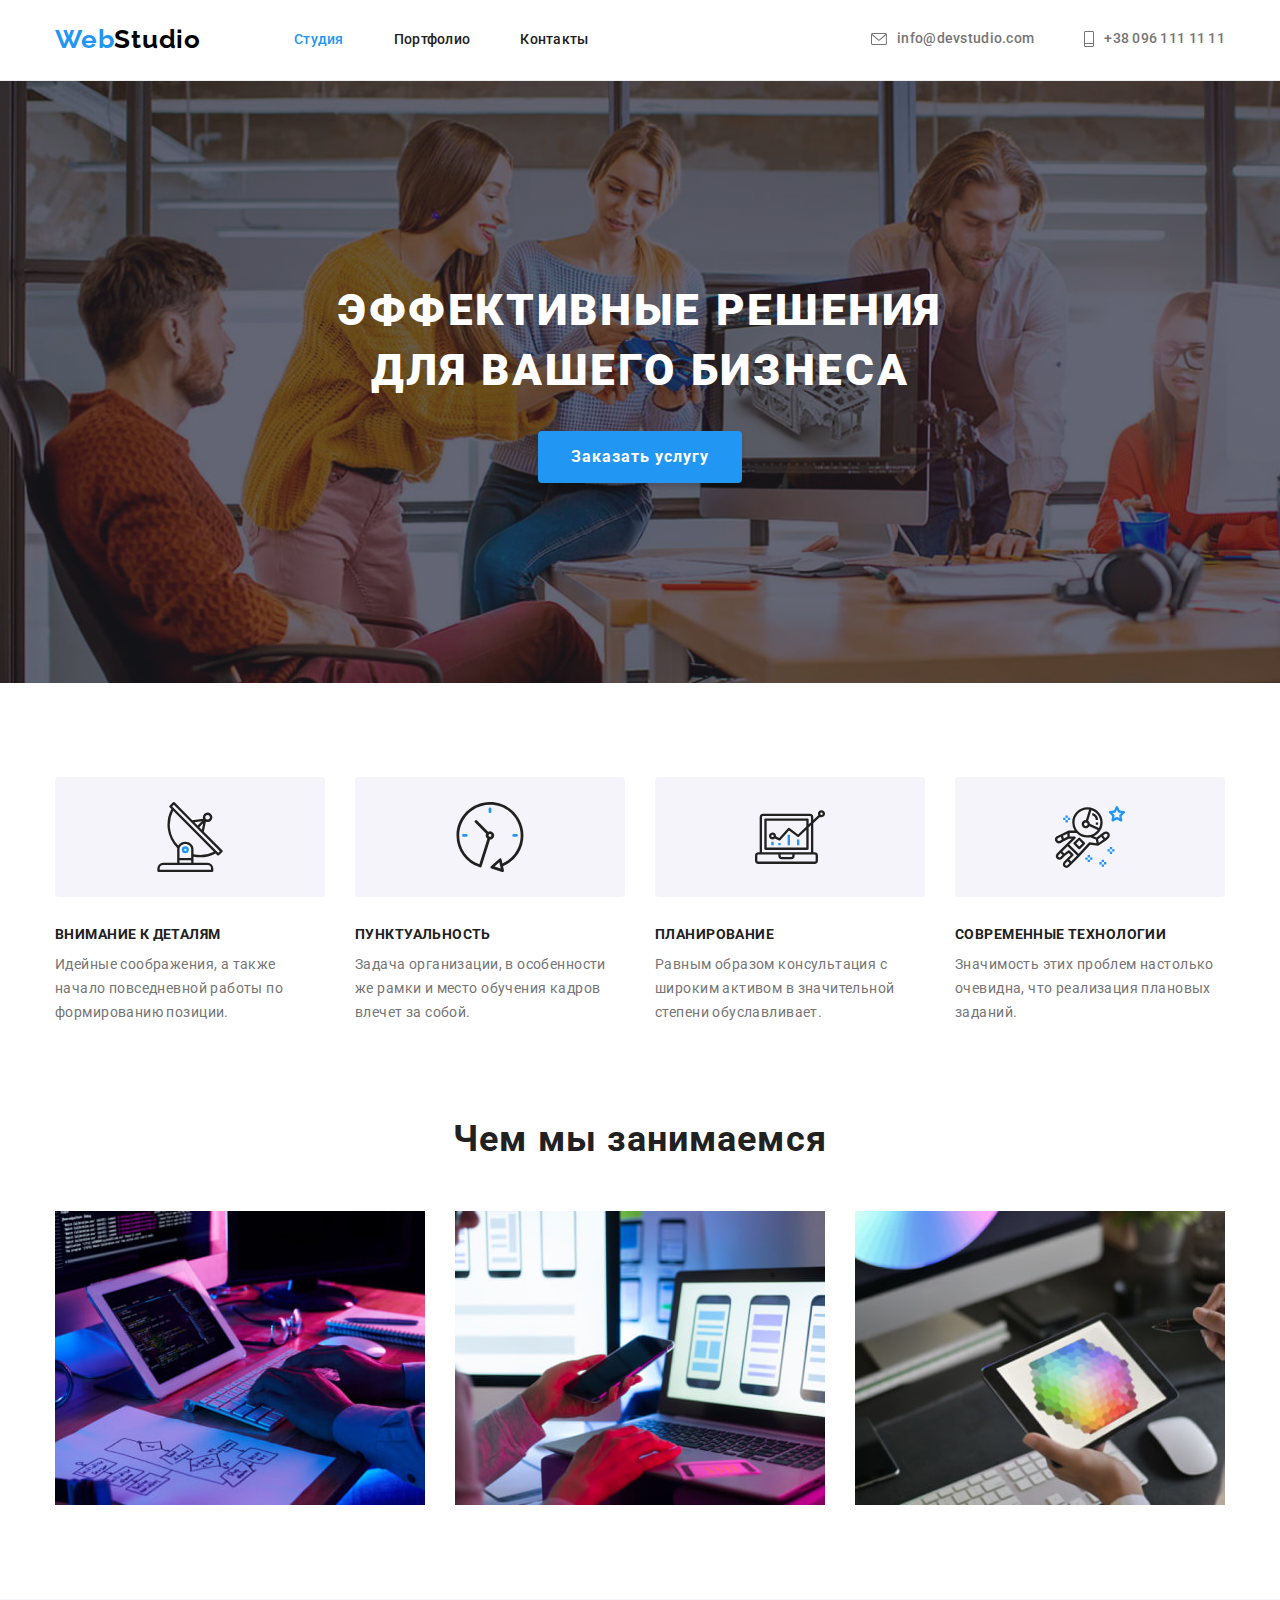
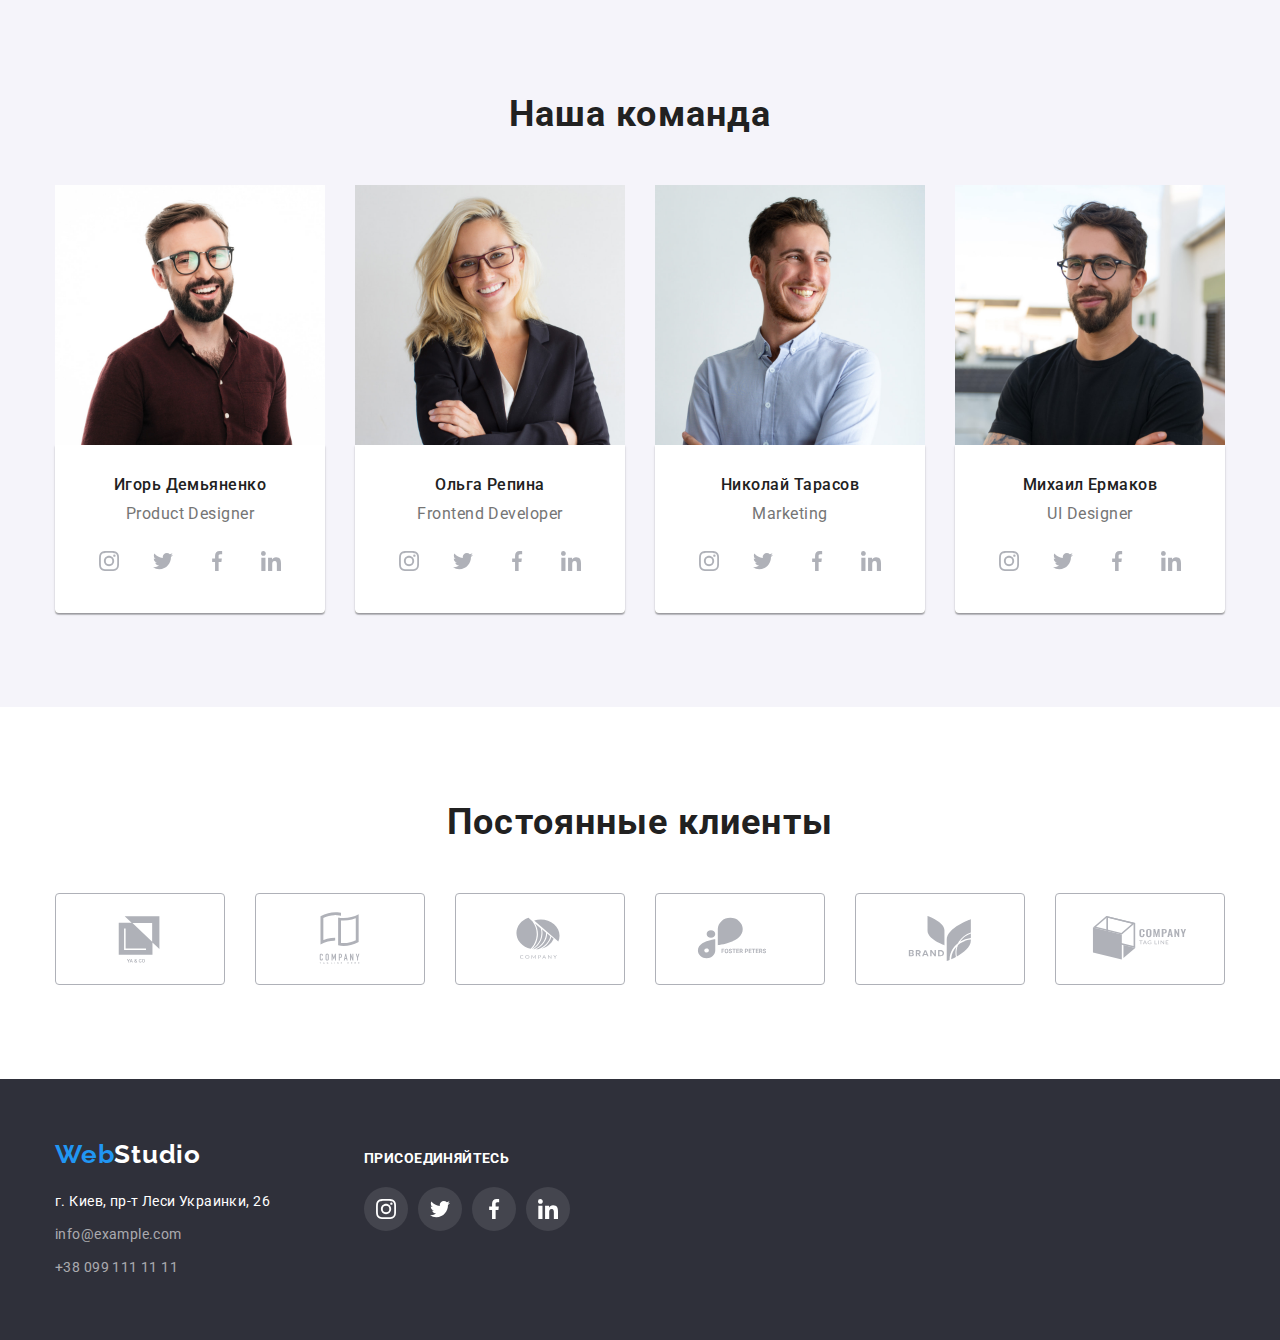
==== commit d00145f6: "Добавляет присоединяйтесь в футер" ====
--- a/index.html
+++ b/index.html
@@ -362,25 +362,60 @@
       </section>
     </main>
     <footer class="footer">
-      <div class="container">
-        <a class="logo link" lang="en" href="./index.html"
-          >Web<span class="logo-footer">Studio</span></a
-        >
-        <address id="contacts">
-          <ul class="list">
-            <li class="adress-street-item">
-              <a class="address-street link" href="https://goo.gl/maps/kSrC2yLhnCnVmhvy7"
-                >г. Киев, пр-т Леси Украинки, 26</a
-              >
-            </li>
-            <li class="contact-footer-item">
-              <a class="contact-footer link" href="mailto:info@example.com">info@example.com</a>
-            </li>
-            <li class="contact-footer-item">
-              <a class="contact-footer link" href="tel:+380991111111">+38 099 111 11 11</a>
-            </li>
-          </ul>
-        </address>
+      <div class="container footer-container">
+        <div class="adress-panel">
+          <a class="logo link" lang="en" href="./index.html"
+            >Web<span class="logo-footer">Studio</span></a
+          >
+          <address id="contacts">
+            <ul class="list">
+              <li class="adress-street-item">
+                <a class="address-street link" href="https://goo.gl/maps/kSrC2yLhnCnVmhvy7"
+                  >г. Киев, пр-т Леси Украинки, 26</a
+                >
+              </li>
+              <li class="contact-footer-item">
+                <a class="contact-footer link" href="mailto:info@example.com">info@example.com</a>
+              </li>
+              <li class="contact-footer-item">
+                <a class="contact-footer link" href="tel:+380991111111">+38 099 111 11 11</a>
+              </li>
+            </ul>
+          </address>
+        </div>
+        <div class="join-panel">
+          <p class="join-panel-text">Присоединяйтесь</p>
+          <ul class="footer-social-list list">
+            <li class="footer-social-list-item">
+              <a class="footer-social-list-link" href="https://www.instagram.com/" target="_blank">
+                <svg class="footer-social-list-icon" width="20" height="20">
+                  <use href="./images/icons.svg#instagram"></use>
+                </svg>
+              </a>
+            </li>
+            <li class="footer-social-list-item">
+              <a class="footer-social-list-link" href="https://twitter.com/" target="_blank">
+                <svg class="footer-social-list-icon" width="20" height="20">
+                  <use href="./images/icons.svg#twitter"></use>
+                </svg>
+              </a>
+            </li>
+            <li class="footer-social-list-item">
+              <a class="footer-social-list-link" href="https://uk-ua.facebook.com/" target="_blank">
+                <svg class="footer-social-list-icon" width="20" height="20">
+                  <use href="./images/icons.svg#facebook"></use>
+                </svg>
+              </a>
+            </li>
+            <li class="footer-social-list-item">
+              <a class="footer-social-list-link" href="https://www.linkedin.com/" target="_blank">
+                <svg class="footer-social-list-icon" width="20" height="20">
+                  <use href="./images/icons.svg#linkedin"></use>
+                </svg>
+              </a>
+            </li>
+          </ul>
+        </div>
       </div>
     </footer>
   </body>
--- a/сss/styles.css
+++ b/сss/styles.css
@@ -149,6 +149,13 @@
   font-style: normal;
   margin-top: 20px;
 }
+.footer-container {
+  display: flex;
+  align-items: baseline;
+}
+.adress-panel {
+  margin-right: 70px;
+}
 .adress-street-item {
   margin-bottom: 9px;
 }
@@ -171,7 +178,37 @@
 .contact-footer:focus {
   color: var(--accent-color);
 }
-
+.join-panel-text {
+  font-weight: 700;
+  font-size: 14px;
+  line-height: 1.14;
+  letter-spacing: 0.03em;
+  text-transform: uppercase;
+  color: var(--primary-white-color);
+  margin-bottom: 20px;
+}
+.footer-social-list {
+  display: flex;
+}
+.footer-social-list-item:not(:last-child) {
+  margin-right: 10px;
+}
+.footer-social-list-link {
+  display: flex;
+  justify-content: center;
+  align-items: center;
+  height: 44px;
+  width: 44px;
+  border-radius: 50%;
+  background: rgba(255, 255, 255, 0.1);
+}
+.footer-social-list-icon {
+  fill: var(--primary-white-color);
+}
+.footer-social-list-link:hover,
+.footer-social-list-link:focus {
+  background-color: var(--accent-color);
+}
 /* MAIN*/
 /* HERO */
 .hero {
